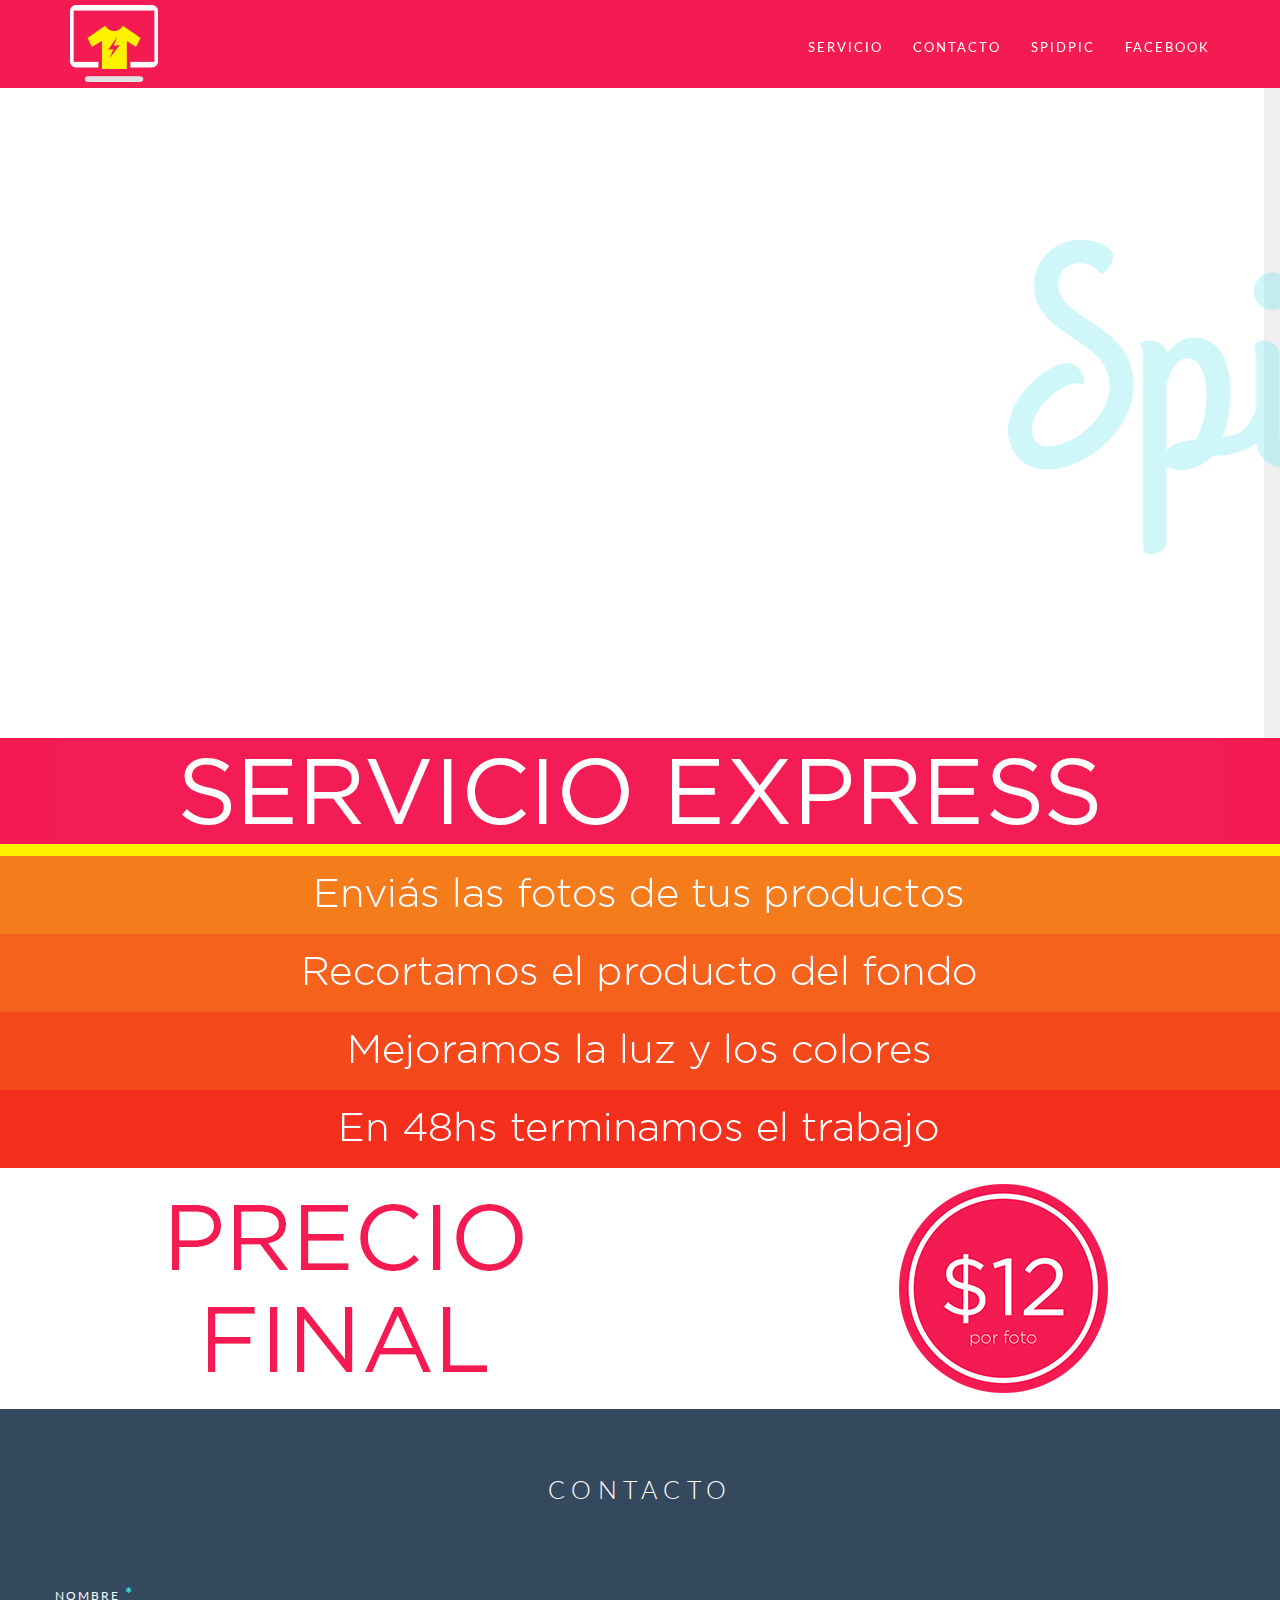
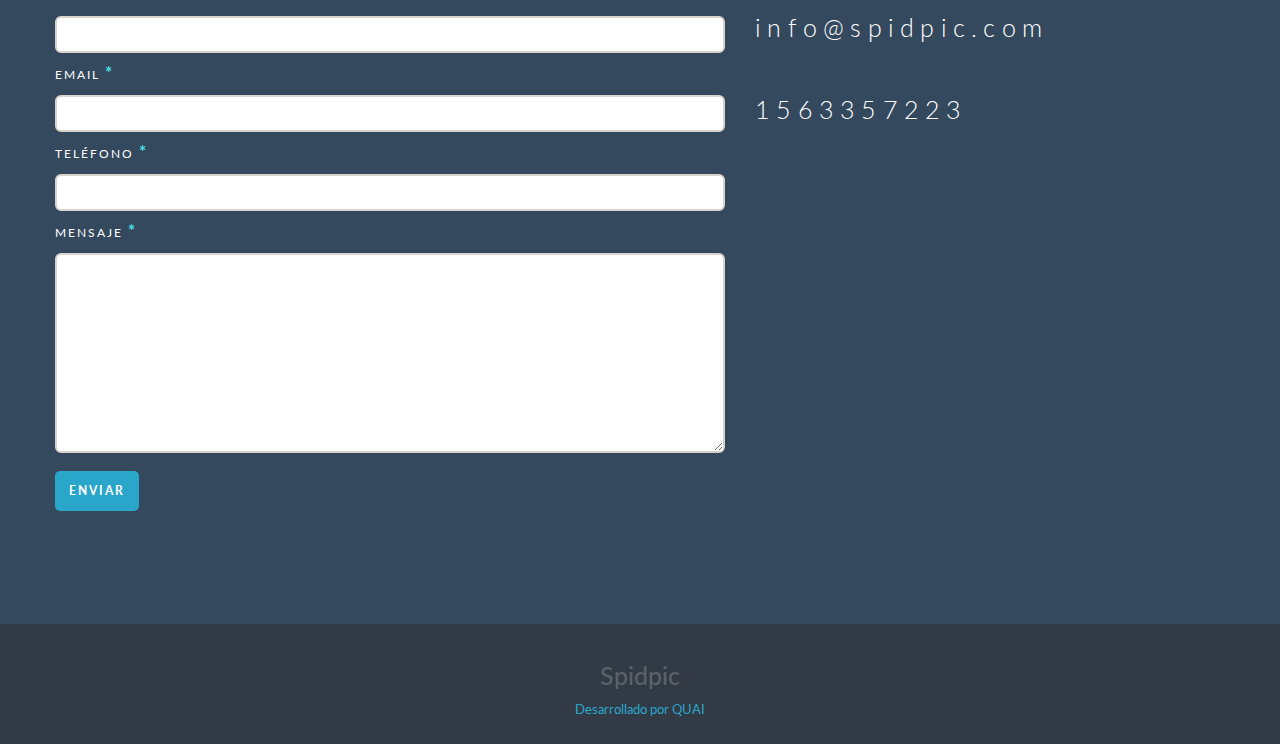
==== express/index.html @ 54334c4f "Initial commit" ====
<!DOCTYPE html>
<html lang="en">
<head>
<meta charset="utf-8">
<title>Spidpic</title>
<meta name="viewport" content="width=device-width, initial-scale=1.0">
<meta name="description" content="Fotos de tus productos en 72 horas.">
<meta name="keywords" content="Spidpic, Fotos, Productos, Rápido">
<meta name="author" content="QUAI.com.ar">
<meta property="og:title" content="Spidpic" />
<meta property="og:site_name" content="Spidpic" />
<meta property="og:url" content="http://www.spidpic.com" />
<meta property="og:description" content="Fotos de tus productos en 72 horas" />
<meta property="og:image" content="http://spidpic.com/img/ogimage.png"/>
<link rel="shortcut icon" href="img/favicon.ico">
<link rel="apple-touch-icon" href="img/apple-touch-icon.png" />

<!-- Google Fonts -->
<link href='http://fonts.googleapis.com/css?family=Lato:400,700,300' rel='stylesheet' type='text/css'>
<!--[if IE]>
	<link href="http://fonts.googleapis.com/css?family=Lato" rel="stylesheet" type="text/css">
	<link href="http://fonts.googleapis.com/css?family=Lato:400" rel="stylesheet" type="text/css">
	<link href="http://fonts.googleapis.com/css?family=Lato:700" rel="stylesheet" type="text/css">
	<link href="http://fonts.googleapis.com/css?family=Lato:300" rel="stylesheet" type="text/css">
<![endif]-->

<link href="css/bootstrap.css" rel="stylesheet">
<link href="css/font-awesome.min.css" rel="stylesheet">
<link href="css/theme.css" rel="stylesheet">
<link href="css/colour.css" rel="stylesheet" type="text/css"/>
<link href="css/zocial.css" rel="stylesheet" type="text/css"/>

<!-- MercadoPago -->
<link rel="stylesheet" type="text/css" href="css/payment-methods.css">
<link rel="stylesheet" id="country" type="text/css" href="css/countries/ar/payment-methods.css">
<link rel="stylesheet" id="country-default" type="text/css" href="css/countries/ar/default/payment-methods.css">
<link rel="stylesheet" id="country-large" type="text/css" href="css/countries/ar/large/payment-methods.css">

<!-- SLIDER REVOLUTION 4.x CSS SETTINGS -->
<link rel="stylesheet" type="text/css" href="rs-plugin/css/settings.css" media="screen" />

<!--[if lt IE 9]>
<script src="http://html5shim.googlecode.com/svn/trunk/html5.js"></script>
<![endif]-->
</head>

<body>

    <!-- HEADER -->
	<div class="header">
        <nav id="main_menu" class="navbar" role="navigation">
            <div class="container">
                <div class="navbar-header">
                    <button type="button" class="navbar-toggle" data-toggle="collapse" data-target="#menu">
                        <i class="fa fa-bars"></i>
                    </button>
                

            <div class="logo">
				<a href="index.html"><img src="img/88x88.png" alt="Logo" class="animated bounceInDown" width="88" /></a>  
			</div>
                </div>

                <div class="collapse navbar-collapse" id="menu">
                    <ul class="nav navbar-nav pull-right">
                        <li class="dropdown"><a href="#" class="go-banner">Servicio</a></li>
                        <li class="dropdown"><a href="#" class="go-contact">Contacto</a></li>
                        <li class="dropdown"><a href="../index.html" target="_blank">Spidpic</a></li>
                        <li class="dropdown"><a href="http://www.facebook.com/spidpic" target="_blank">Facebook</a></li>
                    </ul>
                </div>
           </div>
        </nav>
    </div>
	

    
    <!-- REVOLUTION SLIDER -->
    <div class="tp-banner-container">
		<div class="tp-banner">
            <ul>
                <!-- Slide 1 -->
                <li data-transition="slideright">
                    <img src="img/slider/slider1.png" alt="" />

                    <!-- Spidpic Express -->
                    <div class="tp-caption lfr" data-x="left" data-y="140" data-speed="2400" data-start="800" data-easing="easeOutExpo">
                        <img src="img/slider/spidpic.png" alt=""/>
                    </div>
                    
                     <!-- Optimizá -->
                    <div class="tp-caption lfr" data-x="right" data-y="140" data-speed="2400" data-start="1300" data-easing="easeOutExpo">
                        <img src="img/slider/texto1.png" alt=""/>
                    </div>
                </li>

                 <!-- Slide 2 -->
                <li data-transition="slideright">
                    <img src="img/slider/slider2.png" alt="" />

                    <!-- Rayo -->
                    <div class="tp-caption lfr" data-x="left" data-y="80" data-speed="2400" data-start="800" data-easing="easeOutExpo">
                        <img src="img/slider/rayo.png" alt=""/>
                    </div>
                     <!-- Agilizá -->
                    <div class="tp-caption lfl" data-x="right" data-y="80" data-speed="1000" data-start="800" data-easing="easeOutExpo">
                        <img src="img/slider/texto2.png" alt="" />
                </li>
                
                   <!-- Slide 3 -->
                <li data-transition="slideright">
                    <img src="img/slider/slider3.png" alt="" />

                    <!-- Moneda -->
                    <div class="tp-caption lfr" data-x="right" data-y="80" data-speed="2400" data-start="800" data-easing="easeOutExpo">
                        <img src="img/slider/moneda.png" alt=""/>
                    </div>
                     <!-- Ahorrá -->
                    <div class="tp-caption lfl" data-x="left" data-y="80" data-speed="1000" data-start="800" data-easing="easeOutExpo">
                        <img src="img/slider/texto3.png" alt="" />
                </li>
                
                  <!-- Slide 4 -->
                <li data-transition="slideright">
                    <img src="img/slider/slider1.png" alt="" />

                    <!-- Precio -->
                    <div class="tp-caption lfr" data-x="left" data-y="0" data-speed="2400" data-start="800" data-easing="easeOutExpo">
                        <img src="img/slider/precio.png" alt=""/>
                    </div>
                    <!-- Más rápido -->
                    <div class="tp-caption lfl" data-x="right" data-y="80" data-speed="1000" data-start="800" data-easing="easeOutExpo">
                        <img src="img/slider/texto4.png" alt="" />
                </li>
                
			</ul>
			<div class="tp-bannertimer tp-bottom"></div>
        </div>
    </div>    
    
   <!-- BANNER -->
	<div id="banner">			
        <div class="container wrapper2">
            <div class="inner_content2">
                <div class="row">

                    <div>
                        </a><img src=img/bannerpack.png>
                    </div>
                    
                </div>
            </div>
    	</div>
    </div>

       <!-- BANNER 8-->
	<div id="banner7">			
        <div class="container wrapper2">
            <div class="inner_content2">
                <div class="row">

                    <div>
                        </a><img src=img/banners/banner9.png>
                    </div>
                    
                </div>
            </div>
    	</div>
    </div>
    
   <!-- BANNER 3-->
	<div id="banner3">			
        <div class="container wrapper2">
            <div class="inner_content2">
                <div class="row">

                    <div>
                        </a><img src=img/banners/banner4.png>
                    </div>
                    
                </div>
            </div>
    	</div>
    </div>

   <!-- BANNER 4-->
	<div id="banner4">			
        <div class="container wrapper2">
            <div class="inner_content2">
                <div class="row">

                    <div>
                        </a><img src=img/banners/banner5.png>
                    </div>
                    
                </div>
            </div>
    	</div>
    </div>

   <!-- BANNER 5-->
	<div id="banner5">			
        <div class="container wrapper2">
            <div class="inner_content2">
                <div class="row">

                    <div>
                        </a><img src=img/banners/banner6.png>
                    </div>
                    
                </div>
            </div>
    	</div>
    </div>

   <!-- BANNER 6-->
	<div id="banner6">			
        <div class="container wrapper2">
            <div class="inner_content2">
                <div class="row">

                    <div>
                        </a><img src=img/banners/banner7.png>
                    </div>
                    
                </div>
            </div>
    	</div>
    </div>
    
  <!-- BANNER PRECIO-->
	<div id="banner8">			
        <div class="container wrapper2">
            <div class="inner_content2">
                <div class="row">

                    <div>
                        </a><img src=img/banners/precio.png>
                    </div>
                    
                </div>
            </div>
    	</div>
    </div>
    <!-- CONTACT FORM -->
	<div id="contact">
    	<h1>CONTACTO</h1>
    
    	<div class="container wrapper pad10">
			<div class="inner_content">
				<div class="row pad10">
                   
                    <div class="col-sm-12 col-md-7">
                        <div class="contact_form">  
                            <div id="note"></div>
                            <div id="fields">
                                <form id="ajax-contact-form">
                                    <p class="form_info">nombre <span class="required">*</span></p>
                                        <input class="col-xs-12 col-sm-12 col-md-12" type="text" name="name" value="" />
                                    <p class="form_info">email <span class="required">*</span></p>
                                        <input class="col-xs-12 col-sm-12 col-md-12" type="text" name="email" value=""  />
                                    <p class="form_info">tel&eacute;fono <span class="required">*</span></p>
                                        <input class="col-xs-12 col-sm-12 col-md-12" type="text" name="phone" value="" />
                                    <p class="form_info">mensaje <span class="required">*</span></p>
                                        <textarea name="message" id="message" class="col-xs-12 col-sm-12 col-md-12" ></textarea>
                                        <div class="clear"></div>

                                    <input type="submit" class="btn btn-primary btn-form marg-right5" value="enviar" />
                                    <div class="clear pad45"></div>
                                </form>
                            </div>
                        </div>
                    </div>
                    
                     <div class="col-sm-12 col-md-5">
                        
                        <h1 class="social">
                           <div class="social-text hidden-phone"><a href="mailto:info@spidpic.com" target="_blank">info@spidpic.com</a></div><br class="zocial icon phone"><div class="social-text hidden-phone"><a href="callto:1563357223" target="_blank">1563357223</a>
                        </h1>
                    </div>
                    
                </div>
			</div>
        </div>
	</div>
        
	<!-- FOOTER -->    
	<div id="footer">
		<div class="container">
			<div class="row">
				<div class="col-md-12">
				    <div class="follow_us">
                        <!-- <a href="http://www.facebook.com/spidpic" class="fa fa-facebook follow_us"></a> -->
                        <a style="font-size:25px;">Spidpic</a>
                        <!-- <a href="#" class="fa fa-twitter follow_us"></a> -->
                        <!-- <a href="#" class="fa fa-linkedin follow_us"></a> -->
                    </div>
						
                        
						<div class="footer-dev">
							<a href="http://www.quai.com.ar" target="_blank">Desarrollado por QUAI</a>
						</div>
                </div>
            </div>
        </div>
    </div>
				
    	<!-- MODAL -->
<div id="myModal" class="modal fade" tabindex="-1" role="dialog" aria-labelledby="myModalLabel" aria-hidden="true">
    <div class="modal-dialog">
        <div class="modal-content">

            <div class="modal-header">
                <button type="button" class="close" data-dismiss="modal" aria-hidden="true">&times;</button>
                <h4 class="modal-title" id="myModalLabel">Hasta 12 cuotas sin inter&eacute;s a trav&eacute;s de MercadoPago</h4>
            </div>

            <div class="modal-body">
                <iframe src="https://www.mercadopago.com/mla/credit_card_promos.htm" width="810px" height="570px" ></iframe>
            </div>
            
        </div>
    </div>
</div>
    
    <!-- up to top -->
	<a href="#"><i class="go-top hidden-phone hidden-tablet fa fa-angle-double-up"></i></a>
	<!--//end-->
				
<!-- SCRIPTS -->
<script src="js/jquery.js"></script>			
<script src="js/bootstrap.min.js"></script>	

<!-- SLIDER REVOLUTION 4.x SCRIPTS  -->
<script type="text/javascript" src="rs-plugin/js/jquery.themepunch.tools.min.js"></script>   
<script type="text/javascript" src="rs-plugin/js/jquery.themepunch.revolution.min.js"></script>
<!-- slider settings -->
<script type="text/javascript">
	//<![CDATA[
			jQuery(document).ready(function() {
					jQuery('.tp-banner').show().revolution(
				{
					delay:6000,
					startwidth:1170,
					startheight:650,
					navigationType:"bullet",
					navigationStyle:"square",
					hideBulletsOnMobile:"on",
					hideArrowsOnMobile: "on",
					shadow:0,
					fullWidth:"on",
				});
			});	
		//]]>
	</script>

<script type="text/javascript">
	//<![CDATA[
			jQuery(document).ready(function() {
					jQuery('.tp-banner2').show().revolution(
				{
					delay:2000,
					startwidth:1170,
					startheight:457,
					navigationType:"none",
					navigationStyle:"square",
                    navigationArrows:"none",
					hideBulletsOnMobile:"on",
					hideArrowsOnMobile: "on",
					shadow:0,
					fullWidth:"on",
                    onHoverStop:"off",
				});
			});	
		//]]>
	</script>

    
<script src="js/jquery.touchSwipe.min.js"></script>
<script src="js/jquery.mousewheel.min.js"></script>
<script type="text/javascript" src="js/scripts.js"></script>
<script src="js/retina.js"></script>
<!-- Contact -->
<script type="text/javascript">
	//<![CDATA[
		$(document).ready(function(){	
			$("#ajax-contact-form").submit(function() {
				var str = $(this).serialize();		
				$.ajax({
					type: "POST",
					url: "contact_form/contact_process.php",
					data: str,
					success: function(msg) {
						// Message Sent - Show the 'Thank You' message and hide the form
						if(msg == 'OK') {
							result = '<div class="notification_ok">Gracias por elegirnos, ya estamos trabajando en tu propuesta</div>';
							$("#fields").hide();
						} else {
							result = msg;
						}
						$('#note').html(result);
					}
				});
				return false;
			});															
		});
	//]]>		
</script>
<script>
function ButtonClick_basico()
{
document.getElementById("message").value= 'Quiero el b\xE1sico.';
}
</script>
<script>
function ButtonClick_personalizado()
{
document.getElementById("message").value= 'Quiero el personalizado.';
}
</script>
<script>
function ButtonClick_completo()
{
document.getElementById("message").value= 'Quiero el completo.';
}
</script>
<script>
  (function(i,s,o,g,r,a,m){i['GoogleAnalyticsObject']=r;i[r]=i[r]||function(){
  (i[r].q=i[r].q||[]).push(arguments)},i[r].l=1*new Date();a=s.createElement(o),
  m=s.getElementsByTagName(o)[0];a.async=1;a.src=g;m.parentNode.insertBefore(a,m)
  })(window,document,'script','//www.google-analytics.com/analytics.js','ga');

  ga('create', 'UA-25387098-2', 'auto');
  ga('send', 'pageview');

</script>
</body>
</html>
---- express/css/theme.css ----
/*
01. GENERAL STYLING
02. MENU
03. INDEX
	- CONTACT
	- FOOTER
    - PRICING TABLE
04. CSS3 ANIMATIONS
05. MEDIA QUERIES
*/

/*-----------------------------------------------------------------------------------*/
/*	01: GENERAL STYLING
/*-----------------------------------------------------------------------------------*/

html { position: relative; min-height: 100%; }

body {
	margin: 0;
	padding: 0;
	font:14px/24px 'Lato', sans-serif;
	color: #555;
	background: #f0f0f0;  
	-webkit-backface-visibility: hidden; 
	overflow-x: hidden; 
}

/**** PAGE CONTAINERS ****/
.header { 
	padding: 0 0;
	margin: 0 auto; 
	min-height: 86px;
	width: 100%;
	z-index: 1000; 
}
.inner_content { padding: 20px 0 0; }
.wrapper {  margin: 0px auto; padding: 0 0 60px;}
#banner { width: 100%; }
#banner7 {font:2px/8px 'Lato', sans-serif;}

/**** GENERAL ****/
img { height: auto; max-width: 100%;  vertical-align: top; ms-interpolation-mode: bicubic; opacity: 1.0; width: auto\9;}
a, input, select, textarea {outline: none; text-decoration: none; }
a, li { -webkit-tap-highlight-color: rgba(0, 0, 0, 0); }
a, a:visited { text-decoration: none!important; }
:focus { outline: 0!important;}
a:hover, a:active, a:focus { outline: 0!important; }
p { margin-bottom: 15px; }
span { font-weight: 700; }
small { letter-spacing: 0.2em; font-size: 11px; }
.clear { height: 0; clear: both; font-size: 0; }
.pull-right { margin-left: 12px; }
.fa { text-rendering: auto; }

/* Padding */
.pad45 { padding-top: 45px; }
.pad30 { padding-top: 30px; }
.pad10 { padding-top: 10px; }

/* Margins */
.marg-right5 { margin-right: 5px; }

iframe { border: 0; }

/**** LINKS ****/
a {
	text-decoration: none;
	-moz-transition: all 0.3s ease;
	-webkit-transition: all 0.3s ease;
	-o-transition: all 0.3s ease;
	transition: all 0.3s ease;
	outline: none;
}
a:hover { text-decoration: none; }

/**** BUTTONS ****/
.btn{ 
	border: 0;
	-webkit-transition: background-color .4s ease-in;
	-moz-transition: background-color .4s ease-in;
	-o-transition: background-color .4s ease-in;
	transition: background-color .4s ease-in;
}

/**** TYPOGRAPHY ****/
h1,h2,h3,h4,h5,h6 { font-weight: 300; letter-spacing: -0.25px; font-family: 'Lato', sans-serif;}
h1 { font-size: 24px; line-height: 40px!important;  }
h2 { font-size: 21px;  line-height: 30px!important; }
h3 { font-size: 18px; line-height: 25px!important;  }
h4 { font-size: 16px; line-height: 25px!important; margin-bottom: 10px; }
h5 { font-size: 15px; line-height: 22px!important; margin-bottom: 10px; }
h6 { font-size: 14px; line-height: 22px!important; margin-bottom: 10px; }

/*-----------------------------------------------------------------------------------*/
/*	02: MENU
/*-----------------------------------------------------------------------------------*/

#main_menu { z-index:999; }
.navbar { padding: 0; margin: 0; background: transparent; border: 0px none; }
#main_menu .nav { float: right; margin: 22px 0 0 0; }
.navbar .nav.pull-right { float: right; margin-right: -30px!important; }

#main_menu  .nav > li > a {
	font-weight: 400;
	letter-spacing: 2px;
	font-size: 13px;
	text-align: center!important;
	text-transform: uppercase;
}

/**** TOGGLE ****/
.navbar-toggle {
	position: absolute;
	top: 20px;
    right: 0px;
	font-size: 20px;
	border: 0px;
	width: 40px;
	height: 40px;
	-webkit-border-radius: 4px;
    -moz-border-radius: 4px;
    border-radius: 4px;
	line-height: 0px;
}

/*-----------------------------------------------------------------------------------*/
/*	03: INDEX
/*-----------------------------------------------------------------------------------*/

/***************************************************
	SLIDER REVOLUTION - index
***************************************************/

.tp-banner-container { width:100%; position:relative; padding:0; }
.tp-banner-container li { visibility: hidden; }

/**** BULLETS ****/
.tp-bullets	{ height: 21px;}
.tp-bullets .bullet {	
	cursor: pointer;
	position: relative !important;
	background: rgba(0, 0, 0, 0.15) !important;
	/*-webkit-border-radius: 10px;
	border-radius: 10px;*/
	-webkit-box-shadow: none;
	-moz-box-shadow: none;
	box-shadow: none;
	width: 5px !important;
	height: 5px !important;
	border: 8px solid rgba(0, 0, 0, 0) !important;
	display: inline-block;
	 margin-right: 5px !important;
	 margin-bottom: 0px !important;
	-webkit-transition: background-color 0.2s, border-color 0.2s;
	-moz-transition: background-color 0.2s, border-color 0.2s;
	-o-transition: background-color 0.2s, border-color 0.2s;
	 -ms-transition: background-color 0.2s, border-color 0.2s;
	transition: background-color 0.2s, border-color 0.2s;
	float:none !important;
	box-sizing:content-box;
	-moz-box-sizing:content-box;
	-webkit-box-sizing:content-box;	
}
.tp-bullets .bullet.last { margin-right: 0px; }
.tp-bullets .bullet:hover, .tp-bullets .bullet.selected {
	-webkit-box-shadow: none;
	-moz-box-shadow: none;
	box-shadow: none;
	background: #aaa !important;
	width: 5px !important;
	height: 5px !important;
	border: 8px solid rgba(255, 255, 255, 1) !important;
}


/***************************************************
	INDEX INTRO BOXES
 ***************************************************/
/* Index Boxes */
.tile {
	/*background-color: #e3e1e1;*/
	-webkit-border-radius: 6px;
    -moz-border-radius: 6px;
    border-radius: 6px;
	padding: 14px;
	position: relative;
	text-align: center;
	/*margin-bottom: 25px;*/
    color: #fff;
}
.tile h6 { margin-top: 25px; line-height: 25px!important; }
.tile span{ font-weight: 500; font-size: 20px; }

/* Index Box Icons */

.intro-icon-disc.cont-large { width: 180px; height: 180px; margin: 0 auto; }

.intro-icon-disc {
	-webkit-transition: border .5s;
	-moz-transition: border .5s;
	-o-transition: border .5s;
	-ms-transition: border .5s;
	transition: border .5s;
	-webkit-border-radius: 50%;
    -moz-border-radius: 50%;
    border-radius: 50%;
	-webkit-box-shadow:none;
	-moz-box-shadow: 0 0 0 30px transparent;
	box-shadow: 0 0 0 30px transparent;
	background: rgba(255,255,255,0);
	-webkit-transition: box-shadow .6s ease-in-out;
	-moz-transition: box-shadow .6s ease-in-out;
	-o-transition: box-shadow .6s ease-in-out;
	-ms-transition: box-shadow .6s ease-in-out;
	transition: box-shadow .6s ease-in-out;
}
.intro-icon-disc:hover {
	box-shadow: 0 0 0 0 rgba(255,255,255,0.6);
	-webkit-transition: box-shadow .4s ease-in-out;
	-moz-transition: box-shadow .4s ease-in-out;
	-o-transition: box-shadow .4s ease-in-out;
	-ms-transition: box-shadow .4s ease-in-out;
	transition: box-shadow .4s ease-in-out;
}

/***************************************************
	CONTACT
***************************************************/

.contact_form { padding-top: 20px; }
#ajax-contact-form input, .contact_form textarea { border:0px none; box-shadow: none; }
.contact_form textarea { min-height: 200px;}

.form_info {
	color: #fff;
	text-transform: uppercase;
	font-weight: 400;
	font-size: 12px;
	letter-spacing: 2px;
	margin-bottom: 8px;
	clear: both;
    text-align: left;
}
#ajax-contact-form input, #ajax-contact-form textarea {
	border: 2px solid #d8d3cb;
	color: #888;
	-webkit-border-radius: 6px;
	-moz-border-radius: 6px;
	border-radius: 6px;
	-webkit-box-shadow: none;
	-moz-box-shadow: none;
	box-shadow: none;
	padding: 8px;
	margin-bottom: 8px;
}

#ajax-contact-form input { line-height:0px; }
.required { font-size: 17px; }

#ajax-contact-form input.btn-form {
	border: 0 none;
	color: #fff;
	text-transform: uppercase;
	letter-spacing: 1px;
	padding: 20px 14px;
	margin-top: 10px;
	font-size: 12px;
	letter-spacing: 2px;
	font-weight: 700;
	text-decoration: none;
	outline: none;
	cursor: pointer;
	-webkit-border-radius: 5px;
	-moz-border-radius: 5px;
	border-radius: 5px;
	text-align: center;
}
.notification_error {
	color: #fff;
	background-color: #333;
	height: auto;
	margin: 0 0 9px 0;
	padding: 10px;
	text-align: left;
}
.notification_ok {
	color: #fff;
	background-color: #333;
	font-weight: 400;
	height: auto;
	margin: 0 0 9px 0;
	padding: 10px;
	text-align: center;
	font-size: 13px;
	text-transform: uppercase;
}

#contact h1 { 
	letter-spacing: 0.25em;
	font-size: 25px;
	color: #fff;
	margin-bottom: 0.5em!important;
}

#contact a {
    color: #fff;
    text-decoration: none;
    -moz-transition: all 0.3s ease;
    -webkit-transition: all 0.3s ease;
    -o-transition: all 0.3s ease;
    transition: all 0.3s ease;
    outline: none;
}

#contact a:hover {color: #555;}

#contact { padding: 40px 0 0 0; text-align: center; }

h1.social{
    margin-top: 45px;
}

.social-icon {
    float: left;
    margin-right: 10px;
}

.social-text {
    text-align: left;
    margin-bottom: 2px;
}

/***************************************************
	FOOTER
 ***************************************************/
/*Social Icons */
.follow_us { text-align:center; margin:0 auto;  }
.follow_us a { 
	font-size: 50px;
	color: #fff;
	margin: 0 0 0 0;
	text-align: center;
	-webkit-transition: all 0.2s ease-out;
	-moz-transition: all 0.2s ease-out;
	-o-transition: all 0.2s ease-out;
	transition: all 0.2s ease-out;
	background: transparent;
	opacity: 0.2;
}
.follow_us a:hover {opacity: 1.0; color: #fff;}

form#ajax-contact-form {text-align: left;}

#footer {
	text-align: center;
	padding: 39px 0 36px; 
	margin: 0 0; 
	font-size: 13px;
	font-weight: 400;
	width: 100%;
	height:120px;
}

.footer-dev{
    margin: 5px 0 0 0;
    
}

/* Back To Top */
.go-top {
	position: fixed;
	bottom: 0.9em; 
	right: 0.5em;
	text-decoration: none;
	color: white;
	background-color: rgba(0, 0, 0, 0.3);
	font-size: 30px;
	padding: 0.05em 0.3em 0.1em;
	display: none;
	-webkit-border-radius: 3px;
	-moz-border-radius: 3px;
   	border-radius: 3px;
	z-index: 999;
}
.go-top:hover { background-color: rgba(0, 0, 0, 0.6);}

/***************************************************
	PRICING TABLE
 ***************************************************/

.tile2 {
	background-color:  #e3e1e1;
	-webkit-border-radius: 6px;
    -moz-border-radius: 6px;
    border-radius: 6px;
	padding: 14px;
	position: relative;
	text-align: center;
	margin-bottom: 25px;
}
.tile2.tile-hot:before {
  	background-size: 82px 82px;
    content: "";
    height: 82px;
    position: absolute;
    right: 6px;
    top: 6px;
    width: 82px;
}
.pricing-table { text-align: center; margin-bottom: 20px; padding: 10px; background:transparent; }
.pricing-table h4 { 
	color: #fff;
	margin-bottom: -4px;
	margin-top: 25px; 
	font-size: 25px; 
	text-transform: uppercase!important; 
	letter-spacing: 1px;
	font-weight: 700!important; 
}
.pricing-table ul { margin: 0; padding: 0; list-style: none; }
.price {
	font: 40px 'Lato', sans serif;
	font-weight: 700;
	margin: 13px 0 5px;
	text-align: center;
	color: #555;
}
.pricing-header-row-1 {
	text-align: center;
	height: 75px;
	padding: 5px 0 12px;
	-webkit-border-radius: 6px 6px 0px 0px;
    -moz-border-radius: 6px 6px 0px 0px;
	border-radius: 6px 6px 0px 0px;
}
.pricing-header-row-2 {
	text-align: center;
	height: 90px;
	margin-top: 0px;
	padding: 10px 0 ;
	border-top: none;
	background: #E9E6E1!important; 
}
.pricing-content-row-odd { font-size: 14px; padding: 8px 0; background: #f0eee9!important;  }
.pricing-content-row-even { font-size: 14px; padding: 8px 0; background: #E9E6E1!important; }
.pricing-footer {
	text-align: center;
	height: 65px;
	padding: 20px 0 0;
	-webkit-border-radius: 0px 0px 6px 6px;
    -moz-border-radius: 0px 0px 6px 6px;
	border-radius: 0px 0px 6px 6px;
}
.pricing-table h5 { font-weight: 400; }
.pricing-table small { text-transform:uppercase; font-size:9px; color: #555; }
.pricing-table .btn-pricing{ 
	color: #fff;
	padding: 0 10px; 
	margin-top: -9px;
  	background: rgba(255, 255, 255, 0.2); 
	-webkit-border-radius: 0px;
	-moz-border-radius: 0px;
	border-radius: 0px;
}
.btn-pricing:hover { background: rgba(255, 255, 255, 0.3);  color: #fff; }

/*-----------------------------------------------------------------------------------*/
/*	04: CSS3 ANIMATIONS
/*-----------------------------------------------------------------------------------*/

.animated{-webkit-animation-fill-mode:both;-moz-animation-fill-mode:both;-ms-animation-fill-mode:both;-o-animation-fill-mode:both;animation-fill-mode:both;-webkit-animation-duration:1s;-moz-animation-duration:1s;-ms-animation-duration:1s;-o-animation-duration:1s;animation-duration:1s;}.animated.hinge{-webkit-animation-duration:2s;-moz-animation-duration:2s;-ms-animation-duration:2s;-o-animation-duration:2s;animation-duration:2s;}@-webkit-keyframes fadeIn { 0% {opacity: 0;}	100% {opacity: 1;}
}

@-moz-keyframes fadeIn { 0% {opacity: 0;} 100% {opacity: 1;} }
@-o-keyframes fadeIn { 0% {opacity: 0;}	 100% {opacity: 1;} }
@keyframes fadeIn { 0% {opacity: 0;} 100% {opacity: 1;} }

.fadeIn {
	-webkit-animation-name: fadeIn;
	-moz-animation-name: fadeIn;
	-o-animation-name: fadeIn;
	animation-name: fadeIn;
}
@-webkit-keyframes fadeInUp {
	0% { opacity: 0; -webkit-transform: translateY(20px); }
	100% { opacity: 1; -webkit-transform: translateY(0); }
}

@-moz-keyframes fadeInUp {
	0% { opacity: 0; -moz-transform: translateY(20px); }
	100% { opacity: 1; -moz-transform: translateY(0); }
}
@-o-keyframes fadeInUp {
	0% { opacity: 0;	-o-transform: translateY(20px); }
	100% { opacity: 1; -o-transform: translateY(0); }
}

@keyframes fadeInUp {
	0% { opacity: 0; transform: translateY(20px); }
	100% { opacity: 1; transform: translateY(0); }
}
.fadeInUp {
	-webkit-animation-name: fadeInUp;
	-moz-animation-name: fadeInUp;
	-o-animation-name: fadeInUp;
	animation-name: fadeInUp;
}
@-webkit-keyframes fadeInDown {
	0% { opacity: 0; -webkit-transform: translateY(-20px); }
	100% { opacity: 1; -webkit-transform: translateY(0); }
}
@-moz-keyframes fadeInDown {
	0% { opacity: 0; -moz-transform: translateY(-20px); }
	100% { opacity: 1; -moz-transform: translateY(0); }
}
@-o-keyframes fadeInDown {
	0% { opacity: 0; -o-transform: translateY(-20px);}
	100% { opacity: 1; -o-transform: translateY(0); }
}
@keyframes fadeInDown {
	0% { opacity: 0; transform: translateY(-20px); }
	100% { opacity: 1; transform: translateY(0); }
}

.fadeInDown {
	-webkit-animation-name: fadeInDown;
	-moz-animation-name: fadeInDown;
	-o-animation-name: fadeInDown;
	animation-name: fadeInDown;
}
@-webkit-keyframes bounceInDown {
	0% { opacity: 0; -webkit-transform: translateY(-2000px); }
	60% { opacity: 1; -webkit-transform: translateY(30px); }
	80% { -webkit-transform: translateY(-10px); }
	100% { -webkit-transform: translateY(0); }
}
@-moz-keyframes bounceInDown {
	0% { opacity: 0; -moz-transform: translateY(-2000px); }
	60% { opacity: 1; -moz-transform: translateY(30px); }
	80% { -moz-transform: translateY(-10px); }
	100% { -moz-transform: translateY(0); }
}
@-o-keyframes bounceInDown {
	0% { opacity: 0; -o-transform: translateY(-2000px); }
	60% { opacity: 1; -o-transform: translateY(30px); }
	80% { -o-transform: translateY(-10px); }
	100% { -o-transform: translateY(0); }
}
@keyframes bounceInDown {
	0% { opacity: 0; transform: translateY(-2000px); }
	60% { opacity: 1; transform: translateY(30px); }
	80% { transform: translateY(-10px); }
	100% { transform: translateY(0); }
}

.bounceInDown {
	-webkit-animation-name: bounceInDown;
	-moz-animation-name: bounceInDown;
	-o-animation-name: bounceInDown;
	animation-name: bounceInDown;
}
@-webkit-keyframes bounceInLeft {
	0% { opacity: 0; -webkit-transform: translateX(-2000px); }
	60% { opacity: 1; -webkit-transform: translateX(30px); }
	80% { -webkit-transform: translateX(-10px); }
	100% { -webkit-transform: translateX(0); }
}
@-moz-keyframes bounceInLeft {
	0% { opacity: 0; -moz-transform: translateX(-2000px); }
	60% { opacity: 1; -moz-transform: translateX(30px); }
	80% { -moz-transform: translateX(-10px); }
	100% { -moz-transform: translateX(0); }
}
@-o-keyframes bounceInLeft {
	0% { opacity: 0; -o-transform: translateX(-2000px); }
	60% { opacity: 1; -o-transform: translateX(30px); }
	80% { -o-transform: translateX(-10px);}
	100% { -o-transform: translateX(0); }
}

@keyframes bounceInLeft {
	0% { opacity: 0; transform: translateX(-2000px); }
	60% { opacity: 1; transform: translateX(30px); }
	80% { transform: translateX(-10px); }
	100% {transform: translateX(0); }
}

.bounceInLeft {
	-webkit-animation-name: bounceInLeft;
	-moz-animation-name: bounceInLeft;
	-o-animation-name: bounceInLeft;
	animation-name: bounceInLeft;
}
@-webkit-keyframes bounceInRight {
	0% { opacity: 0; -webkit-transform: translateX(2000px); }
	60% { opacity: 1; -webkit-transform: translateX(-30px); }
	80% { -webkit-transform: translateX(10px); }
	100% { -webkit-transform: translateX(0); }
}

@-moz-keyframes bounceInRight {
	0% { opacity: 0; -moz-transform: translateX(2000px); }
	60% { opacity: 1; -moz-transform: translateX(-30px); }
	80% { -moz-transform: translateX(10px); }
	100% { -moz-transform: translateX(0); }
}
@-o-keyframes bounceInRight {
	0% {opacity: 0; -o-transform: translateX(2000px); }
	60% { opacity: 1; -o-transform: translateX(-30px); }
	80% { -o-transform: translateX(10px); }
	100% { -o-transform: translateX(0); }
}
@keyframes bounceInRight {
	0% { opacity: 0; transform: translateX(2000px);}
	60% {opacity: 1; transform: translateX(-30px);}
	80% {transform: translateX(10px);}
	100% {transform: translateX(0);}
}

.bounceInRight {
	-webkit-animation-name: bounceInRight;
	-moz-animation-name: bounceInRight;
	-o-animation-name: bounceInRight;
	animation-name: bounceInRight;
}
@-webkit-keyframes shake {
	0%, 100% {-webkit-transform: translateX(0);}	10%, 30%, 50%, 70%, 90% {-webkit-transform: translateX(-10px);}
	20%, 40%, 60%, 80% {-webkit-transform: translateX(10px);}
}
@-moz-keyframes shake {
	0%, 100% {-moz-transform: translateX(0);}
	10%, 30%, 50%, 70%, 90% {-moz-transform: translateX(-10px);}
	20%, 40%, 60%, 80% {-moz-transform: translateX(10px);}
}
@-o-keyframes shake {
	0%, 100% {-o-transform: translateX(0);}
	10%, 30%, 50%, 70%, 90% {-o-transform: translateX(-10px);}
	20%, 40%, 60%, 80% {-o-transform: translateX(10px);}
}
@keyframes shake {
	0%, 100% {transform: translateX(0);}
	10%, 30%, 50%, 70%, 90% {transform: translateX(-10px);}
	20%, 40%, 60%, 80% {transform: translateX(10px);}
}

.shake {
	-webkit-animation-name: shake;
	-moz-animation-name: shake;
	-o-animation-name: shake;
	animation-name: shake;
}

/*-----------------------------------------------------------------------------------*/
/*	05: MEDIA QUERIES
/*-----------------------------------------------------------------------------------*/
@media (max-width: 979px) {
.header { float:none !important; text-align:center; margin:0px auto; padding-bottom:10px!important;}
.container {  padding: 0 15px !important; }
#banner { padding-bottom: 25px!important; }
.navbar .nav.pull-right { float: right; margin-right: 0px!important; }
}
/* mobile menu */
@media(max-width:767px){
.navbar .nav.pull-right { float: none; width: 100%; margin: 0; }
#main_menu .nav > li {   border-top: 1px solid #2C2C2C; width:100%!important; }
#main_menu .nav > li a { text-align:left!important;  }
#main_menu  .nav > li:first-child { border-top: 0px solid #2C2C2C; width:100%!important; margin-top:-20px; }
#contact h1 { font-size: 20px; }
.social-icon {   margin-top: 5px; }
}
@media ( min-width:768px) and (max-width:979px){

#main_menu .nav > li > a { font-size: 12px; margin:0px 0 -10px 0!important; padding:24px 15px 22px!important; }
#main_menu .nav { margin:28px -20px 0px 0!important; }
}
@media only screen and (max-width: 480px) { 
#banner { padding-bottom:25px!important; }
}
/* slider revolution */
@media screen and (min-width: 481px) and (max-width:766px){
.follow_us a { font-size: 45px!important;}
}
/* slider revolution */
@media screen and (max-width: 31.5em) {
.follow_us a { font-size: 35px!important; }
}

/* masonry gallery */
@media screen and (max-width: 24em) {
#footer{ padding: 28px 0 0!important; }
}
---- express/css/colour.css ----
.header { background: #f41b53; }
#banner { background: #f41b53;  }
#banner2 { background: #fc7bbc;  }
#banner3 { background: #f47c1b;  }
#banner4 { background: #f4621b;  }
#banner5 { background: #f4491b;  }
#banner6 { background: #f42f1b;  }
#banner7 { background: #fff200;  }
#banner8 { background: #fff;  }
::-moz-selection{ color:#fff; background: #2BA6CB; }
::selection { color: #fff; background: #2BA6CB; }

/**** BUTTONS ****/
.btn-primary { background-color: #2BA6CB; border: 0;}
.btn-primary:hover { background-color: #48dee5;}
.btn:visited, .btn:focus { color: #fff; }

/**** LINKS ****/
a { color: #2BA6CB; }
a:hover { color: #555; }

/***************************************************
	MENU
 ***************************************************/

#main_menu  .nav > li > a { color: #fff; }
#main_menu .nav > li > a:hover { background: transparent; color: #000!important; }
.dropdown-menu > li > a:hover, 
.dropdown-menu > li > a:focus, 
.dropdown-submenu:hover > a, 
.dropdown-submenu:focus > a,
.nav > li > a:focus { text-decoration: none;  color: #fff; background: transparent!important; }
.navbar-toggle { color: #f41b53; background-color: #fff200; }
.navbar-toggle:hover { color: #f41b53; background-color: #fff; }

/***************************************************
	CONTACT
 ***************************************************/

.required { color: #48dee5; }
#ajax-contact-form  input.btn-form:visited, #ajax-contact-form input.btn-form:focus { background:#48dee5; }

/***************************************************
	FOOTER
 ***************************************************/

#contact { background-color: #34495e;}
#footer { background: #323A45; color: #999; }
---- express/css/zocial.css ----
@charset "UTF-8";
/*!
	Zocial Butons - http://zocial.smcllns.com - by Sam Collins (@smcllns)
	License: http://opensource.org/licenses/mit-license.php
*/
.zocial,
a.zocial {
	cursor: pointer;
	display: inline-block;
	text-align: center;
	text-decoration: none;
	white-space: nowrap;
	-moz-user-select: none;
	-webkit-user-select: none;
	user-select: none;
	position: relative;
	-moz-transition: all 0.3s ease;
	-webkit-transition: all 0.3s ease;
	-o-transition: all 0.3s ease;
	transition: all 0.3s ease;
}
.zocial:before {
	content: "";
	float: left;
	font: 100%/1.70 zocial;
	font-style: normal;
	font-weight: normal;
	margin: 0 auto 0 ;
	text-align: center;
	text-decoration: none;
	-moz-font-smoothing: antialiased;
	-webkit-font-smoothing: antialiased;
	font-smoothing: antialiased;
}

.zocial:active { outline: none; /* outline is visible on :focus */ }
.zocial.icon {
	overflow: hidden;
	max-width: 2.4em;
	padding-left: 0;
	padding-right: 0;
	max-height: 2.15em;
	white-space: nowrap;
}
.zocial.icon:before {
	padding: 0;
	width: 2.3em;
	height: 2.3em;
	box-shadow: none;
	border: none;
}
.zocial.acrobat:before {content: "\00E3"; }
.zocial.amazon:before {content: "a";}
.zocial.android:before {content: "&";}
.zocial.angellist:before {content: "\00D6";}
.zocial.aol:before {content: "\"";}
.zocial.appnet:before {content: "\00E1";}
.zocial.appstore:before {content: "A";}
.zocial.bitbucket:before {content: "\00E9";}
.zocial.bitcoin:before {content: "2"; }
.zocial.blogger:before {content: "B";}
.zocial.buffer:before {content: "\00E5";}
.zocial.call:before {content: "7";}
.zocial.cal:before {content: ".";}
.zocial.cart:before {content: "\00C9";}
.zocial.chrome:before {content: "[";}
.zocial.cloudapp:before {content: "c";}
.zocial.creativecommons:before {content: "C";}
.zocial.delicious:before {content: "#";}
.zocial.digg:before {content: ";";}
.zocial.disqus:before {content: "Q";}
.zocial.dribbble:before {content: "D";}
.zocial.dropbox:before {content: "d"; }
.zocial.drupal:before {content: "\00E4"; }
.zocial.dwolla:before {content: "\00E0";}
.zocial.email:before {content: "]"; color: }
.zocial.eventasaurus:before {content: "v"; c}
.zocial.eventbrite:before {content: "|";}
.zocial.eventful:before {content: "'"; }
.zocial.evernote:before {content: "E";}
.zocial.facebook:before {content: "f";}
.zocial.fivehundredpx:before {content: "0"; }
.zocial.flattr:before {content: "%";}
.zocial.flickr:before {content: "F";}
.zocial.forrst:before {content: ":"; }
.zocial.foursquare:before {content: "4";}
.zocial.github:before {content: "\00E8";}
.zocial.gmail:before {content: "m"; }
.zocial.google:before {content: "G";}
.zocial.googleplay:before {content: "h";}
.zocial.googleplus:before {content: "+";}
.zocial.gowalla:before {content: "@";}
.zocial.grooveshark:before {content: "8";}
.zocial.guest:before {content: "?";}
.zocial.html5:before {content: "5";}
.zocial.ie:before {content: "6";}
.zocial.instagram:before {content: "\00DC";}
.zocial.instapaper:before {content: "I";}
.zocial.intensedebate:before {content: "{";}
.zocial.itunes:before {content: "i"; }
.zocial.klout:before {content: "K"; }
.zocial.lanyrd:before {content: "-";}
.zocial.lastfm:before {content: "l";}
.zocial.lego:before {content: "\00EA"; }
.zocial.linkedin:before {content: "L";}
.zocial.lkdto:before {content: "\00EE";}
.zocial.logmein:before {content: "\00EB";}
.zocial.macstore:before {content: "^";}
.zocial.meetup:before {content: "M";}
.zocial.myspace:before {content: "_";}
.zocial.ninetyninedesigns:before {content: "9"; }
.zocial.openid:before {content: "o"; }
.zocial.opentable:before {content: "\00C7";}
.zocial.paypal:before {content: "$";}
.zocial.pinboard:before {content: "n";}
.zocial.pinterest:before {content: "1";}
.zocial.plancast:before {content: "P";}
.zocial.plurk:before {content: "j";}
.zocial.pocket:before {content: "\00E7";}
.zocial.podcast:before {content: "`";}
.zocial.posterous:before {content: "~";}
.zocial.print:before {content: "\00D1";}
.zocial.quora:before {content: "q";}
.zocial.reddit:before {content: ">"; }
.zocial.rss:before {content: "R";}
.zocial.scribd:before {content: "}"; }
.zocial.skype:before {content: "S";}
.zocial.smashing:before {content: "*";}
.zocial.songkick:before {content: "k";}
.zocial.soundcloud:before {content: "s";}
.zocial.spotify:before {content: "=";}
.zocial.stackoverflow:before {content: "\00EC"; }
.zocial.statusnet:before {content: "\00E2"; }
.zocial.steam:before {content: "b";}
.zocial.stripe:before {content: "\00A3";}
.zocial.stumbleupon:before {content: "/";}
.zocial.tumblr:before {content: "t";}
.zocial.twitter:before {content: "T";}
.zocial.viadeo:before {content: "H"; }
.zocial.vimeo:before {content: "V";}
.zocial.vk:before {content: "N";}
.zocial.weibo:before {content: "J"; }
.zocial.wikipedia:before {content: ",";}
.zocial.windows:before {content: "W";}
.zocial.wordpress:before {content: "w";}
.zocial.xing:before {content: "X"}
.zocial.yahoo:before {content: "Y";}
.zocial.ycombinator:before {content: "\00ED";}
.zocial.yelp:before {content: "y";}
.zocial.youtube:before {content: "U";}

button:-moz-focus-inner { border: 0; padding: 0; }

@font-face {
    font-family: 'zocial';
    src: url('../font/zocial-regular-webfont.eot');
}

@font-face {
    font-family: 'zocial';
    src: url([data-uri]) format('woff'),
         url('../font/zocial-regular-webfont.ttf') format('truetype'),
         url('../font/zocial-regular-webfont.svg#zocialregular') format('svg');
    font-weight: normal;
    font-style: normal;
}
---- express/css/payment-methods.css ----
/**
 * Payment Methods Logos
 * @authors: ndevalle, ipianciola, gandre, aramos
 * @description: common component for each country's payment methods logos.
 * @version: 1.2.0
 */

/* Common Structure 
---------------------------------------------------------------*/

[class*='paymentmethod'] {
    background-repeat: no-repeat;
    display: inline-block;
    margin: 2px;
    overflow: hidden;
    text-indent: 100%;
    vertical-align: middle;
    white-space: nowrap;
}

/* Common Payment Methods to all Contries 
---------------------------------------------------------------*/

.paymentmethod-account_money {
    background-position: 0 0;
}

.paymentmethod-visa,
.paymentmethod-debvisa {
    background-position: 0 -50px;
}

.paymentmethod-master,
.paymentmethod-debmaster {
    background-position: 0 -100px;
}

.paymentmethod-amex {
    background-position: 0 -150px;
}
---- express/css/countries/ar/payment-methods.css ----
/* Sprite position for Argentina Logos
---------------------------------------------------------------*/

.paymentmethod-diners {
    background-position: 0 -200px;
}

.paymentmethod-naranja { 
	background-position: 0 -250px; 
}

.paymentmethod-nativa { 
	background-position: 0 -300px; 
}

.paymentmethod-tarshop { 
	background-position: 0 -350px; 
}

.paymentmethod-cencosud { 
	background-position: 0 -400px; 
}

.paymentmethod-cabal { 
	background-position: 0 -450px; 
}

.paymentmethod-argencard { 
	background-position: 0 -500px; 
}

.paymentmethod-pagofacil { 
	background-position: 0 -550px; 
}

.paymentmethod-rapipago { 
	background-position: 0 -600px; 
}

.paymentmethod-redlink { 
	background-position: 0 -650px; 
}

.paymentmethod-banelco { 
	background-position: 0 -700px; 
}

.paymentmethod-bapropagos { 
	background-position: 0 -750px; 
}
---- express/css/countries/ar/default/payment-methods.css ----
/* Argentina Sprite for Default Size 
---------------------------------------------------------------*/


[class*='paymentmethod'] {
    background-image: url('http://secure.mlstatic.com/org-img/ui/payment-methods/1.2.0/ar/payment-methods-default.png');
    /*you must use the following url for secure pages*/
    /* background-image: url('https://secure.mlstatic.com/org-img/ui/payment-methods/1.2.0/ar/payment-methods-default.png'); */
    height: 16px; /* most common height */
}

/*
 * Retina logo for small screens 
 */

@media
only screen and (-webkit-min-device-pixel-ratio: 2),
only screen and (   min--moz-device-pixel-ratio: 2),
only screen and (     -o-min-device-pixel-ratio: 2/1),
only screen and (        min-device-pixel-ratio: 2),
only screen and (                min-resolution: 192dpi),
only screen and (                min-resolution: 2dppx) {
 
[class*='paymentmethod'] {
        background-image: url('http://secure.mlstatic.com/org-img/ui/payment-methods/1.2.0/ar/payment-methods-default@2x.png') no-repeat;
        /*you must use the following url for secure pages*/
        /*background-image: url('https://secure.mlstatic.com/org-img/ui/payment-methods/1.2.0/ar/payment-methods-default@2x.png') no-repeat;*/
        background-size: 72px 800px; /* original x1 image size */
    }

}


/* Argentina Default Size
---------------------------------------------------------------*/

.paymentmethod-account_money {
    height: 20px;
    width: 72px;
}

.paymentmethod-visa {
    width: 38px;
}

.paymentmethod-master { 
    height: 19px;
    width: 29px;
}

.paymentmethod-amex { 
    height: 17px;
    width: 17px;
}

.paymentmethod-diners { 
    height: 16px;
    width: 60px;
}

.paymentmethod-naranja { 
    height: 18px;
    width: 16px;
}

.paymentmethod-nativa {
    height: 15px;
    width: 36px;
}

.paymentmethod-tarshop {
    width: 27px;
}

.paymentmethod-cencosud {
    height: 17px;
    width: 26px;
}

.paymentmethod-cabal {
    height: 17px;
    width: 17px;
}

.paymentmethod-argencard {
    height: 18px;
    width: 17px;
}

.paymentmethod-pagofacil,
.paymentmethod-redlink {
    height: 20px;
    width: 19px;
}

.paymentmethod-rapipago {
    height: 11px;
    width: 56px;
}

.paymentmethod-banelco {
    width: 46px;
}

.paymentmethod-bapropagos {
    width: 51px;
}
---- express/css/countries/ar/large/payment-methods.css ----
/* Argentina Sprite for Large Size 
---------------------------------------------------------------*/


.paymentmethod-large {
    background-image: url('http://secure.mlstatic.com/org-img/ui/payment-methods/1.2.0/ar/payment-methods-large.png');
    /*you must use the following url for secure pages*/
    /* background-image: url('https://secure.mlstatic.com/org-img/ui/payment-methods/1.2.0/ar/payment-methods-large.png'); */
    height: 26px; /* most common height */
    margin: 5px;
}

/*
 * Retina logo for small screens 
 */

@media
only screen and (-webkit-min-device-pixel-ratio: 2),
only screen and (   min--moz-device-pixel-ratio: 2),
only screen and (     -o-min-device-pixel-ratio: 2/1),
only screen and (              min-device-pixel-ratio: 2),
only screen and (                min-resolution: 192dpi),
only screen and (                min-resolution: 2dppx) {
   
.paymentmethod-large {
        background-image: url('http://secure.mlstatic.com/org-img/ui/payment-methods/1.2.0/ar/payment-methods-large@2x.png') no-repeat;
        /*you must use the following url for secure pages*/
        /*background-image: url('https://secure.mlstatic.com/org-img/ui/payment-methods/1.2.0/ar/payment-methods-large@2x.png') no-repeat;*/
        background-size: 116px 776px; /* original x1 image size */
    }

}

/* Argentina Large Size
---------------------------------------------------------------*/

.paymentmethod-account_money.paymentmethod-large {
    height: 31px;
    width: 116px;
}

.paymentmethod-visa.paymentmethod-large {
    height: 21px;
    width: 60px;
}

.paymentmethod-master.paymentmethod-large {
    height: 28px;
    width: 46px;
}

.paymentmethod-amex.paymentmethod-large {
    height: 27px;
    width: 26px;
}

.paymentmethod-diners.paymentmethod-large {
    height: 25px;
    width: 96px;
}

.paymentmethod-naranja.paymentmethod-large {
    height: 29px;
    width: 25px;
}

.paymentmethod-nativa.paymentmethod-large {
    width: 58px;
}

.paymentmethod-tarshop.paymentmethod-large {
    width: 42px;
}

.paymentmethod-cencosud.paymentmethod-large {
    width: 41px;
}

.paymentmethod-cabal.paymentmethod-large {
    width: 26px;
}

.paymentmethod-argencard.paymentmethod-large {
    height: 28px;
    width: 28px;
}

.paymentmethod-pagofacil.paymentmethod-large,
.paymentmethod-redlink.paymentmethod-large {
    height: 31px;
    width: 31px;
}

.paymentmethod-rapipago.paymentmethod-large {
    height: 16px;
    width: 86px;
}

.paymentmethod-banelco.paymentmethod-large {
    height: 25px;
    width: 74px;
}

.paymentmethod-bapropagos.paymentmethod-large {
    width: 82px;
}
---- express/rs-plugin/css/settings.css ----
/*-----------------------------------------------------------------------------

	-	Revolution Slider 4.1 Captions -

		Screen Stylesheet

version:   	1.4.5
date:      	27/11/13
author:		themepunch
email:     	info@themepunch.com
website:   	http://www.themepunch.com
-----------------------------------------------------------------------------*/



/*************************
	-	CAPTIONS	-
**************************/

.tp-static-layers	{	position:absolute; z-index:505; top:0px;left:0px;}

.tp-hide-revslider,.tp-caption.tp-hidden-caption	{	visibility:hidden !important; display:none !important;}


.tp-caption { z-index:1; white-space:nowrap}

.tp-caption-demo .tp-caption	{	position:relative !important; display:inline-block; margin-bottom:10px; margin-right:20px !important;}


.tp-caption.whitedivider3px {

	color: #000000;
	text-shadow: none;
	background-color: rgb(255, 255, 255);
	background-color: rgba(255, 255, 255, 1);
	text-decoration: none;
	min-width: 408px;
	min-height: 3px;
	background-position: initial initial;
	background-repeat: initial initial;
	border-width: 0px;
	border-color: #000000;
	border-style: none;
}


.tp-caption.finewide_large_white {
color:#ffffff;
text-shadow:none;
font-size:60px;
line-height:60px;
font-weight:300;
font-family:"Open Sans", sans-serif;
background-color:transparent;
text-decoration:none;
text-transform:uppercase;
letter-spacing:8px;
border-width:0px;
border-color:rgb(0, 0, 0);
border-style:none;
}

.tp-caption.whitedivider3px {
color:#000000;
text-shadow:none;
background-color:rgb(255, 255, 255);
background-color:rgba(255, 255, 255, 1);
text-decoration:none;
font-size:0px;
line-height:0;
min-width:468px;
min-height:3px;
border-width:0px;
border-color:rgb(0, 0, 0);
border-style:none;
}

.tp-caption.finewide_medium_white {
color:#ffffff;
text-shadow:none;
font-size:37px;
line-height:37px;
font-weight:300;
font-family:"Open Sans", sans-serif;
background-color:transparent;
text-decoration:none;
text-transform:uppercase;
letter-spacing:5px;
border-width:0px;
border-color:rgb(0, 0, 0);
border-style:none;
}

.tp-caption.boldwide_small_white {
font-size:25px;
line-height:25px;
font-weight:800;
font-family:"Open Sans", sans-serif;
color:rgb(255, 255, 255);
text-decoration:none;
background-color:transparent;
text-shadow:none;
text-transform:uppercase;
letter-spacing:5px;
border-width:0px;
border-color:rgb(0, 0, 0);
border-style:none;
}

.tp-caption.whitedivider3px_vertical {
color:#000000;
text-shadow:none;
background-color:rgb(255, 255, 255);
background-color:rgba(255, 255, 255, 1);
text-decoration:none;
font-size:0px;
line-height:0;
min-width:3px;
min-height:130px;
border-width:0px;
border-color:rgb(0, 0, 0);
border-style:none;
}

.tp-caption.finewide_small_white {
color:#ffffff;
text-shadow:none;
font-size:25px;
line-height:25px;
font-weight:300;
font-family:"Open Sans", sans-serif;
background-color:transparent;
text-decoration:none;
text-transform:uppercase;
letter-spacing:5px;
border-width:0px;
border-color:rgb(0, 0, 0);
border-style:none;
}

.tp-caption.finewide_verysmall_white_mw {
font-size:13px;
line-height:25px;
font-weight:400;
font-family:"Open Sans", sans-serif;
color:#ffffff;
text-decoration:none;
background-color:transparent;
text-shadow:none;
text-transform:uppercase;
letter-spacing:5px;
max-width:470px;
white-space:normal !important;
border-width:0px;
border-color:rgb(0, 0, 0);
border-style:none;
}

.tp-caption.lightgrey_divider {
text-decoration:none;
background-color:rgb(235, 235, 235);
background-color:rgba(235, 235, 235, 1);
width:370px;
height:3px;
background-position:initial initial;
background-repeat:initial initial;
border-width:0px;
border-color:rgb(34, 34, 34);
border-style:none;
}

.tp-caption.finewide_large_white {
color: #FFF;
text-shadow: none;
font-size: 60px;
line-height: 60px;
font-weight: 300;
font-family: "Open Sans", sans-serif;
background-color: rgba(0, 0, 0, 0);
text-decoration: none;
text-transform: uppercase;
letter-spacing: 8px;
border-width: 0px;
border-color: #000;
border-style: none;
}

.tp-caption.finewide_medium_white {
color: #FFF;
text-shadow: none;
font-size: 34px;
line-height: 34px;
font-weight: 300;
font-family: "Open Sans", sans-serif;
background-color: rgba(0, 0, 0, 0);
text-decoration: none;
text-transform: uppercase;
letter-spacing: 5px;
border-width: 0px;
border-color: #000;
border-style: none;
}

.tp-caption.huge_red {
position:absolute;
color:rgb(223,75,107);
font-weight:400;
font-size:150px;
line-height:130px;
font-family: 'Oswald', sans-serif;
margin:0px;
border-width:0px;
border-style:none;
white-space:nowrap;
background-color:rgb(45,49,54);
padding:0px;
}

.tp-caption.middle_yellow {
position:absolute;
color:rgb(251,213,114);
font-weight:600;
font-size:50px;
line-height:50px;
font-family: 'Open Sans', sans-serif;
margin:0px;
border-width:0px;
border-style:none;
white-space:nowrap;
}

.tp-caption.huge_thin_yellow {
	position:absolute;
color:rgb(251,213,114);
font-weight:300;
font-size:90px;
line-height:90px;
font-family: 'Open Sans', sans-serif;
margin:0px;
letter-spacing: 20px;
border-width:0px;
border-style:none;
white-space:nowrap;
}

.tp-caption.big_dark {
position:absolute;
color:#333;
font-weight:700;
font-size:70px;
line-height:70px;
font-family:"Open Sans";
margin:0px;
border-width:0px;
border-style:none;
white-space:nowrap;
}

.tp-caption.medium_dark {
position:absolute;
color:#333;
font-weight:300;
font-size:40px;
line-height:40px;
font-family:"Open Sans";
margin:0px;
letter-spacing: 5px;
border-width:0px;
border-style:none;
white-space:nowrap;
}


.tp-caption.medium_grey {
position:absolute;
color:#fff;
text-shadow:0px 2px 5px rgba(0, 0, 0, 0.5);
font-weight:700;
font-size:20px;
line-height:20px;
font-family:Arial;
padding:2px 4px;
margin:0px;
border-width:0px;
border-style:none;
background-color:#888;
white-space:nowrap;
}

.tp-caption.small_text {
position:absolute;
color:#fff;
text-shadow:0px 2px 5px rgba(0, 0, 0, 0.5);
font-weight:700;
font-size:14px;
line-height:20px;
font-family:Arial;
margin:0px;
border-width:0px;
border-style:none;
white-space:nowrap;
}

.tp-caption.medium_text {
position:absolute;
color:#fff;
text-shadow:0px 2px 5px rgba(0, 0, 0, 0.5);
font-weight:700;
font-size:20px;
line-height:20px;
font-family:Arial;
margin:0px;
border-width:0px;
border-style:none;
white-space:nowrap;
}


.tp-caption.large_bold_white_25 {
font-size:55px;
line-height:65px;
font-weight:700;
font-family:"Open Sans";
color:#fff;
text-decoration:none;
background-color:transparent;
text-align:center;
text-shadow:#000 0px 5px 10px;
border-width:0px;
border-color:rgb(255, 255, 255);
border-style:none;
}

.tp-caption.medium_text_shadow {
font-size:25px;
line-height:25px;
font-weight:600;
font-family:"Open Sans";
color:#fff;
text-decoration:none;
background-color:transparent;
text-align:center;
text-shadow:#000 0px 5px 10px;
border-width:0px;
border-color:rgb(255, 255, 255);
border-style:none;
}

.tp-caption.large_text {
position:absolute;
color:#fff;
text-shadow:0px 2px 5px rgba(0, 0, 0, 0.5);
font-weight:700;
font-size:40px;
line-height:40px;
font-family:Arial;
margin:0px;
border-width:0px;
border-style:none;
white-space:nowrap;
}

.tp-caption.medium_bold_grey {
font-size:30px;
line-height:30px;
font-weight:800;
font-family:"Open Sans";
color:rgb(102, 102, 102);
text-decoration:none;
background-color:transparent;
text-shadow:none;
margin:0px;
padding:1px 4px 0px;
border-width:0px;
border-color:rgb(255, 214, 88);
border-style:none;
}

.tp-caption.very_large_text {
position:absolute;
color:#fff;
text-shadow:0px 2px 5px rgba(0, 0, 0, 0.5);
font-weight:700;
font-size:60px;
line-height:60px;
font-family:Arial;
margin:0px;
border-width:0px;
border-style:none;
white-space:nowrap;
letter-spacing:-2px;
}

.tp-caption.very_big_white {
position:absolute;
color:#fff;
text-shadow:none;
font-weight:800;
font-size:60px;
line-height:60px;
font-family:Arial;
margin:0px;
border-width:0px;
border-style:none;
white-space:nowrap;
padding:0px 4px;
padding-top:1px;
background-color:#000;
}

.tp-caption.very_big_black {
position:absolute;
color:#000;
text-shadow:none;
font-weight:700;
font-size:60px;
line-height:60px;
font-family:Arial;
margin:0px;
border-width:0px;
border-style:none;
white-space:nowrap;
padding:0px 4px;
padding-top:1px;
background-color:#fff;
}

.tp-caption.modern_medium_fat {
position:absolute;
color:#000;
text-shadow:none;
font-weight:800;
font-size:24px;
line-height:20px;
font-family:"Open Sans", sans-serif;
margin:0px;
border-width:0px;
border-style:none;
white-space:nowrap;
}

.tp-caption.modern_medium_fat_white {
position:absolute;
color:#fff;
text-shadow:none;
font-weight:800;
font-size:24px;
line-height:20px;
font-family:"Open Sans", sans-serif;
margin:0px;
border-width:0px;
border-style:none;
white-space:nowrap;
}

.tp-caption.modern_medium_light {
position:absolute;
color:#000;
text-shadow:none;
font-weight:300;
font-size:24px;
line-height:20px;
font-family:"Open Sans", sans-serif;
margin:0px;
border-width:0px;
border-style:none;
white-space:nowrap;
}

.tp-caption.modern_big_bluebg {
position:absolute;
color:#fff;
text-shadow:none;
font-weight:800;
font-size:30px;
line-height:36px;
font-family:"Open Sans", sans-serif;
padding:3px 10px;
margin:0px;
border-width:0px;
border-style:none;
background-color:#4e5b6c;
letter-spacing:0;
}

.tp-caption.modern_big_redbg {
position:absolute;
color:#fff;
text-shadow:none;
font-weight:300;
font-size:30px;
line-height:36px;
font-family:"Open Sans", sans-serif;
padding:3px 10px;
padding-top:1px;
margin:0px;
border-width:0px;
border-style:none;
background-color:#de543e;
letter-spacing:0;
}

.tp-caption.modern_small_text_dark {
position:absolute;
color:#555;
text-shadow:none;
font-size:14px;
line-height:22px;
font-family:Arial;
margin:0px;
border-width:0px;
border-style:none;
white-space:nowrap;
}

.tp-caption.boxshadow {
-moz-box-shadow:0px 0px 20px rgba(0, 0, 0, 0.5);
-webkit-box-shadow:0px 0px 20px rgba(0, 0, 0, 0.5);
box-shadow:0px 0px 20px rgba(0, 0, 0, 0.5);
}

.tp-caption.black {
color:#000;
text-shadow:none;
}

.tp-caption.noshadow {
text-shadow:none;
}

.tp-caption a {
color:#ff7302;
text-shadow:none;
-webkit-transition:all 0.2s ease-out;
-moz-transition:all 0.2s ease-out;
-o-transition:all 0.2s ease-out;
-ms-transition:all 0.2s ease-out;
}

.tp-caption a:hover {
color:#ffa902;
}

.tp-caption.thinheadline_dark {
position:absolute;
color:rgba(0,0,0,0.85);
text-shadow:none;
font-weight:300;
font-size:30px;
line-height:30px;
font-family:"Open Sans";
background-color:transparent;
}

.tp-caption.thintext_dark {
position:absolute;
color:rgba(0,0,0,0.85);
text-shadow:none;
font-weight:300;
font-size:16px;
line-height:26px;
font-family:"Open Sans";
background-color:transparent;
}

.tp-caption.medium_bg_red a {
	color: #fff;
    text-decoration: none;
}

.tp-caption.medium_bg_red a:hover {
	color: #fff;
    text-decoration: underline;
}

.tp-caption.smoothcircle {
font-size:30px;
line-height:75px;
font-weight:800;
font-family:"Open Sans";
color:rgb(255, 255, 255);
text-decoration:none;
background-color:rgb(0, 0, 0);
background-color:rgba(0, 0, 0, 0.498039);
padding:50px 25px;
text-align:center;
border-radius:500px 500px 500px 500px;
border-width:0px;
border-color:rgb(0, 0, 0);
border-style:none;
}

.tp-caption.largeblackbg {
font-size:50px;
line-height:70px;
font-weight:300;
font-family:"Open Sans";
color:rgb(255, 255, 255);
text-decoration:none;
background-color:rgb(0, 0, 0);
padding:0px 20px 5px;
text-shadow:none;
border-width:0px;
border-color:rgb(255, 255, 255);
border-style:none;
}

.tp-caption.largepinkbg {
position:absolute;
color:#fff;
text-shadow:none;
font-weight:300;
font-size:50px;
line-height:70px;
font-family:"Open Sans";
background-color:#db4360;
padding:0px 20px;
-webkit-border-radius:0px;
-moz-border-radius:0px;
border-radius:0px;
}

.tp-caption.largewhitebg {
position:absolute;
color:#000;
text-shadow:none;
font-weight:300;
font-size:50px;
line-height:70px;
font-family:"Open Sans";
background-color:#fff;
padding:0px 20px;
-webkit-border-radius:0px;
-moz-border-radius:0px;
border-radius:0px;
}

.tp-caption.largegreenbg {
position:absolute;
color:#fff;
text-shadow:none;
font-weight:300;
font-size:50px;
line-height:70px;
font-family:"Open Sans";
background-color:#67ae73;
padding:0px 20px;
-webkit-border-radius:0px;
-moz-border-radius:0px;
border-radius:0px;
}

.tp-caption.excerpt {
font-size:36px;
line-height:36px;
font-weight:700;
font-family:Arial;
color:#ffffff;
text-decoration:none;
background-color:rgba(0, 0, 0, 1);
text-shadow:none;
margin:0px;
letter-spacing:-1.5px;
padding:1px 4px 0px 4px;
width:150px;
white-space:normal !important;
height:auto;
border-width:0px;
border-color:rgb(255, 255, 255);
border-style:none;
}

.tp-caption.large_bold_grey {
font-size:60px;
line-height:60px;
font-weight:800;
font-family:"Open Sans";
color:rgb(102, 102, 102);
text-decoration:none;
background-color:transparent;
text-shadow:none;
margin:0px;
padding:1px 4px 0px;
border-width:0px;
border-color:rgb(255, 214, 88);
border-style:none;
}

.tp-caption.medium_thin_grey {
font-size:34px;
line-height:30px;
font-weight:300;
font-family:"Open Sans";
color:rgb(102, 102, 102);
text-decoration:none;
background-color:transparent;
padding:1px 4px 0px;
text-shadow:none;
margin:0px;
border-width:0px;
border-color:rgb(255, 214, 88);
border-style:none;
}

.tp-caption.small_thin_grey {
font-size:18px;
line-height:26px;
font-weight:300;
font-family:"Open Sans";
color:rgb(117, 117, 117);
text-decoration:none;
background-color:transparent;
padding:1px 4px 0px;
text-shadow:none;
margin:0px;
border-width:0px;
border-color:rgb(255, 214, 88);
border-style:none;
}

.tp-caption.lightgrey_divider {
text-decoration:none;
background-color:rgba(235, 235, 235, 1);
width:370px;
height:3px;
background-position:initial initial;
background-repeat:initial initial;
border-width:0px;
border-color:rgb(34, 34, 34);
border-style:none;
}

.tp-caption.large_bold_darkblue {
font-size:58px;
line-height:60px;
font-weight:800;
font-family:"Open Sans";
color:rgb(52, 73, 94);
text-decoration:none;
background-color:transparent;
border-width:0px;
border-color:rgb(255, 214, 88);
border-style:none;
}

.tp-caption.medium_bg_darkblue {
font-size:20px;
line-height:20px;
font-weight:800;
font-family:"Open Sans";
color:rgb(255, 255, 255);
text-decoration:none;
background-color:rgb(52, 73, 94);
padding:10px;
border-width:0px;
border-color:rgb(255, 214, 88);
border-style:none;
}

.tp-caption.medium_bold_red {
font-size:24px;
line-height:30px;
font-weight:800;
font-family:"Open Sans";
color:rgb(227, 58, 12);
text-decoration:none;
background-color:transparent;
padding:0px;
border-width:0px;
border-color:rgb(255, 214, 88);
border-style:none;
}

.tp-caption.medium_light_red {
font-size:21px;
line-height:26px;
font-weight:300;
font-family:"Open Sans";
color:rgb(227, 58, 12);
text-decoration:none;
background-color:transparent;
padding:0px;
border-width:0px;
border-color:rgb(255, 214, 88);
border-style:none;
}

.tp-caption.medium_bg_red {
font-size:20px;
line-height:20px;
font-weight:800;
font-family:"Open Sans";
color:rgb(255, 255, 255);
text-decoration:none;
background-color:rgb(227, 58, 12);
padding:10px;
border-width:0px;
border-color:rgb(255, 214, 88);
border-style:none;
}

.tp-caption.medium_bold_orange {
font-size:24px;
line-height:30px;
font-weight:800;
font-family:"Open Sans";
color:rgb(243, 156, 18);
text-decoration:none;
background-color:transparent;
border-width:0px;
border-color:rgb(255, 214, 88);
border-style:none;
}

.tp-caption.medium_bg_orange {
font-size:20px;
line-height:20px;
font-weight:800;
font-family:"Open Sans";
color:rgb(255, 255, 255);
text-decoration:none;
background-color:rgb(243, 156, 18);
padding:10px;
border-width:0px;
border-color:rgb(255, 214, 88);
border-style:none;
}

.tp-caption.grassfloor {
text-decoration:none;
background-color:rgba(160, 179, 151, 1);
width:4000px;
height:150px;
border-width:0px;
border-color:rgb(34, 34, 34);
border-style:none;
}

.tp-caption.large_bold_white {
font-size:58px;
line-height:60px;
font-weight:800;
font-family:"Open Sans";
color:rgb(255, 255, 255);
text-decoration:none;
background-color:transparent;
border-width:0px;
border-color:rgb(255, 214, 88);
border-style:none;
}

.tp-caption.medium_light_white {
font-size:30px;
line-height:36px;
font-weight:300;
font-family:"Open Sans";
color:rgb(255, 255, 255);
text-decoration:none;
background-color:transparent;
padding:0px;
border-width:0px;
border-color:rgb(255, 214, 88);
border-style:none;
}

.tp-caption.mediumlarge_light_white {
font-size:34px;
line-height:40px;
font-weight:300;
font-family:"Open Sans";
color:rgb(255, 255, 255);
text-decoration:none;
background-color:transparent;
padding:0px;
border-width:0px;
border-color:rgb(255, 214, 88);
border-style:none;
}

.tp-caption.mediumlarge_light_white_center {
font-size:34px;
line-height:40px;
font-weight:300;
font-family:"Open Sans";
color:#ffffff;
text-decoration:none;
background-color:transparent;
padding:0px 0px 0px 0px;
text-align:center;
border-width:0px;
border-color:rgb(255, 214, 88);
border-style:none;
}

.tp-caption.medium_bg_asbestos {
font-size:20px;
line-height:20px;
font-weight:800;
font-family:"Open Sans";
color:rgb(255, 255, 255);
text-decoration:none;
background-color:rgb(127, 140, 141);
padding:10px;
border-width:0px;
border-color:rgb(255, 214, 88);
border-style:none;
}

.tp-caption.medium_light_black {
font-size:30px;
line-height:36px;
font-weight:300;
font-family:"Open Sans";
color:rgb(0, 0, 0);
text-decoration:none;
background-color:transparent;
padding:0px;
border-width:0px;
border-color:rgb(255, 214, 88);
border-style:none;
}

.tp-caption.large_bold_black {
font-size:58px;
line-height:60px;
font-weight:800;
font-family:"Open Sans";
color:rgb(0, 0, 0);
text-decoration:none;
background-color:transparent;
border-width:0px;
border-color:rgb(255, 214, 88);
border-style:none;
}

.tp-caption.mediumlarge_light_darkblue {
font-size:34px;
line-height:40px;
font-weight:300;
font-family:"Open Sans";
color:rgb(52, 73, 94);
text-decoration:none;
background-color:transparent;
padding:0px;
border-width:0px;
border-color:rgb(255, 214, 88);
border-style:none;
}

.tp-caption.small_light_white {
font-size:17px;
line-height:28px;
font-weight:300;
font-family:"Open Sans";
color:rgb(255, 255, 255);
text-decoration:none;
background-color:transparent;
padding:0px;
border-width:0px;
border-color:rgb(255, 214, 88);
border-style:none;
}

.tp-caption.roundedimage {
border-width:0px;
border-color:rgb(34, 34, 34);
border-style:none;
}

.tp-caption.large_bg_black {
font-size:40px;
line-height:40px;
font-weight:800;
font-family:"Open Sans";
color:rgb(255, 255, 255);
text-decoration:none;
background-color:rgb(0, 0, 0);
padding:10px 20px 15px;
border-width:0px;
border-color:rgb(255, 214, 88);
border-style:none;
}

.tp-caption.mediumwhitebg {
font-size:30px;
line-height:30px;
font-weight:300;
font-family:"Open Sans";
color:rgb(0, 0, 0);
text-decoration:none;
background-color:rgb(255, 255, 255);
padding:5px 15px 10px;
text-shadow:none;
border-width:0px;
border-color:rgb(0, 0, 0);
border-style:none;
}

.tp-caption.medium_bg_orange_new1 {
font-size:20px;
line-height:20px;
font-weight:800;
font-family:"Open Sans";
color:rgb(255, 255, 255);
text-decoration:none;
background-color:rgb(243, 156, 18);
padding:10px;
border-width:0px;
border-color:rgb(255, 214, 88);
border-style:none;
}



.tp-caption.boxshadow{
		-moz-box-shadow: 0px 0px 20px rgba(0, 0, 0, 0.5);
		-webkit-box-shadow: 0px 0px 20px rgba(0, 0, 0, 0.5);
		box-shadow: 0px 0px 20px rgba(0, 0, 0, 0.5);
	}

.tp-caption.black{
		color: #000;
		text-shadow: none;
		font-weight: 300;
		font-size: 19px;
		line-height: 19px;
		font-family: 'Open Sans', sans;
	}

.tp-caption.noshadow {
		text-shadow: none;
	}


.tp_inner_padding	{	box-sizing:border-box;
						-webkit-box-sizing:border-box;
						-moz-box-sizing:border-box;
						max-height:none !important;	}


/*.tp-caption			{	transform:none !important}*/


/*********************************
	-	SPECIAL TP CAPTIONS -
**********************************/
.tp-caption .frontcorner		{
										width: 0;
										height: 0;
										border-left: 40px solid transparent;
										border-right: 0px solid transparent;
										border-top: 40px solid #00A8FF;
										position: absolute;left:-40px;top:0px;
									}

.tp-caption .backcorner		{
										width: 0;
										height: 0;
										border-left: 0px solid transparent;
										border-right: 40px solid transparent;
										border-bottom: 40px solid #00A8FF;
										position: absolute;right:0px;top:0px;
									}

.tp-caption .frontcornertop		{
										width: 0;
										height: 0;
										border-left: 40px solid transparent;
										border-right: 0px solid transparent;
										border-bottom: 40px solid #00A8FF;
										position: absolute;left:-40px;top:0px;
									}

.tp-caption .backcornertop		{
										width: 0;
										height: 0;
										border-left: 0px solid transparent;
										border-right: 40px solid transparent;
										border-top: 40px solid #00A8FF;
										position: absolute;right:0px;top:0px;
									}

/******************************
	-	BUTTONS	-
*******************************/

.tp-simpleresponsive .button				{	padding:6px 13px 5px; border-radius: 3px; -moz-border-radius: 3px; -webkit-border-radius: 3px; height:30px;
												cursor:pointer;
												color:#fff !important; text-shadow:0px 1px 1px rgba(0, 0, 0, 0.6) !important; font-size:15px; line-height:45px !important;
												background:url(../images/gradient/g30.png) repeat-x top; font-family: arial, sans-serif; font-weight: bold; letter-spacing: -1px;
											}

.tp-simpleresponsive  .button.big			{	color:#fff; text-shadow:0px 1px 1px rgba(0, 0, 0, 0.6); font-weight:bold; padding:9px 20px; font-size:19px;  line-height:57px !important; background:url(../images/gradient/g40.png) repeat-x top;}


.tp-simpleresponsive  .purchase:hover,
.tp-simpleresponsive  .button:hover,
.tp-simpleresponsive  .button.big:hover		{	background-position:bottom, 15px 11px;}



	@media only screen and (min-width: 768px) and (max-width: 959px) {

	 }



	@media only screen and (min-width: 480px) and (max-width: 767px) {
		.tp-simpleresponsive  .button	{	padding:4px 8px 3px; line-height:25px !important; font-size:11px !important;font-weight:normal;	}
		.tp-simpleresponsive  a.button { -webkit-transition: none; -moz-transition: none; -o-transition: none; -ms-transition: none;	 }


	}

    @media only screen and (min-width: 0px) and (max-width: 479px) {
		.tp-simpleresponsive  .button	{	padding:2px 5px 2px; line-height:20px !important; font-size:10px !important;}
		.tp-simpleresponsive  a.button { -webkit-transition: none; -moz-transition: none; -o-transition: none; -ms-transition: none;	 }
	}





/*	BUTTON COLORS	*/



.tp-simpleresponsive  .button.green, .tp-simpleresponsive  .button:hover.green,
.tp-simpleresponsive  .purchase.green, .tp-simpleresponsive  .purchase:hover.green			{ background-color:#21a117; -webkit-box-shadow:  0px 3px 0px 0px #104d0b;        -moz-box-shadow:   0px 3px 0px 0px #104d0b;        box-shadow:   0px 3px 0px 0px #104d0b;  }


.tp-simpleresponsive  .button.blue, .tp-simpleresponsive  .button:hover.blue,
.tp-simpleresponsive  .purchase.blue, .tp-simpleresponsive  .purchase:hover.blue			{ background-color:#1d78cb; -webkit-box-shadow:  0px 3px 0px 0px #0f3e68;        -moz-box-shadow:   0px 3px 0px 0px #0f3e68;        box-shadow:   0px 3px 0px 0px #0f3e68;}


.tp-simpleresponsive  .button.red, .tp-simpleresponsive  .button:hover.red,
.tp-simpleresponsive  .purchase.red, .tp-simpleresponsive  .purchase:hover.red				{ background-color:#cb1d1d; -webkit-box-shadow:  0px 3px 0px 0px #7c1212;        -moz-box-shadow:   0px 3px 0px 0px #7c1212;        box-shadow:   0px 3px 0px 0px #7c1212;}

.tp-simpleresponsive  .button.orange, .tp-simpleresponsive  .button:hover.orange,
.tp-simpleresponsive  .purchase.orange, .tp-simpleresponsive  .purchase:hover.orange		{ background-color:#ff7700; -webkit-box-shadow:  0px 3px 0px 0px #a34c00;        -moz-box-shadow:   0px 3px 0px 0px #a34c00;        box-shadow:   0px 3px 0px 0px #a34c00;}

.tp-simpleresponsive  .button.darkgrey, .tp-simpleresponsive  .button.grey,
.tp-simpleresponsive  .button:hover.darkgrey, .tp-simpleresponsive  .button:hover.grey,
.tp-simpleresponsive  .purchase.darkgrey, .tp-simpleresponsive  .purchase:hover.darkgrey	{ background-color:#555; -webkit-box-shadow:  0px 3px 0px 0px #222;        -moz-box-shadow:   0px 3px 0px 0px #222;        box-shadow:   0px 3px 0px 0px #222;}

.tp-simpleresponsive  .button.lightgrey, .tp-simpleresponsive  .button:hover.lightgrey,
.tp-simpleresponsive  .purchase.lightgrey, .tp-simpleresponsive  .purchase:hover.lightgrey	{ background-color:#888; -webkit-box-shadow:  0px 3px 0px 0px #555;        -moz-box-shadow:   0px 3px 0px 0px #555;        box-shadow:   0px 3px 0px 0px #555;}



/****************************************************************

	-	SET THE ANIMATION EVEN MORE SMOOTHER ON ANDROID   -

******************************************************************/

/*.tp-simpleresponsive				{	-webkit-perspective: 1500px;
										-moz-perspective: 1500px;
										-o-perspective: 1500px;
										-ms-perspective: 1500px;
										perspective: 1500px;
									}*/




/**********************************************
	-	FULLSCREEN AND FULLWIDHT CONTAINERS	-
**********************************************/

.fullscreen-container {
		width:100%;
		position:relative;
		padding:0;
}



.fullwidthbanner-container{
	width:100%;
	position:relative;
	padding:0;
	overflow:hidden;
}

.fullwidthbanner-container .fullwidthbanner{
	width:100%;
	position:relative;
}



/************************************************
	  - SOME CAPTION MODIFICATION AT START  -
*************************************************/
.tp-simpleresponsive .caption,
.tp-simpleresponsive .tp-caption {
	/*-ms-filter: "progid:DXImageTransform.Microsoft.Alpha(Opacity=0)";		-moz-opacity: 0;	-khtml-opacity: 0;	opacity: 0; */
	position:absolute;visibility: hidden;
	-webkit-font-smoothing: antialiased !important;
}


.tp-simpleresponsive img	{	max-width:none;}



/******************************
	-	IE8 HACKS	-
*******************************/
.noFilterClass {
	filter:none !important;
}


/******************************
	-	SHADOWS		-
******************************/
.tp-bannershadow  {
		position:absolute;

		margin-left:auto;
		margin-right:auto;
		-moz-user-select: none;
        -khtml-user-select: none;
        -webkit-user-select: none;
        -o-user-select: none;
	}

.tp-bannershadow.tp-shadow1 {	background:url(../assets/shadow1.png) no-repeat; background-size:100% 100%; width:890px; height:60px; bottom:-60px;}
.tp-bannershadow.tp-shadow2 {	background:url(../assets/shadow2.png) no-repeat; background-size:100% 100%; width:890px; height:60px;bottom:-60px;}
.tp-bannershadow.tp-shadow3 {	background:url(../assets/shadow3.png) no-repeat; background-size:100% 100%; width:890px; height:60px;bottom:-60px;}


/********************************
	-	FULLSCREEN VIDEO	-
*********************************/
.caption.fullscreenvideo {	left:0px; top:0px; position:absolute;width:100%;height:100%;}
.caption.fullscreenvideo iframe,
.caption.fullscreenvideo video	{ width:100% !important; height:100% !important; display: none}

.tp-caption.fullscreenvideo	{	left:0px; top:0px; position:absolute;width:100%;height:100%;}


.tp-caption.fullscreenvideo iframe,
.tp-caption.fullscreenvideo iframe video	{ width:100% !important; height:100% !important; display: none;}


.fullcoveredvideo video,
.fullscreenvideo video					{	background: #000;}

.fullcoveredvideo .tp-poster		{	background-position: center center;background-size: cover;width:100%;height:100%;top:0px;left:0px;}

.html5vid.videoisplaying .tp-poster	{	display: none}

.tp-video-play-button		{	background:#000;
								background:rgba(0,0,0,0.3);
								padding:5px;
								border-radius:5px;-moz-border-radius:5px;-webkit-border-radius:5px;
								position: absolute;
								top: 50%;
								left: 50%;
								font-size: 40px;
								color: #FFF;
								z-index: 3;
								margin-top: -27px;
								margin-left: -28px;
								text-align: center;
								cursor: pointer;
							}

.html5vid .tp-revstop		{	width:6px;height:20px; border-left:5px solid #fff; border-right:5px solid #fff; position: relative;margin:10px 20px;}						
.html5vid .tp-revstop	{	display:none;}
.html5vid.videoisplaying .revicon-right-dir	{	display:none}
.html5vid.videoisplaying .tp-revstop	{	display:block}

.html5vid.videoisplaying .tp-video-play-button	{	display:none}
.html5vid:hover .tp-video-play-button { display:block}		

.fullcoveredvideo .tp-video-play-button	{	display:none !important}			


/********************************
	-	FULLSCREEN VIDEO ENDS	-
*********************************/


/********************************
	-	DOTTED OVERLAYS	-
*********************************/
.tp-dottedoverlay						{	background-repeat:repeat;width:100%;height:100%;position:absolute;top:0px;left:0px;z-index:1;}
.tp-dottedoverlay.twoxtwo				{	background:url(../assets/gridtile.png)}
.tp-dottedoverlay.twoxtwowhite			{	background:url(../assets/gridtile_white.png)}
.tp-dottedoverlay.threexthree			{	background:url(../assets/gridtile_3x3.png)}
.tp-dottedoverlay.threexthreewhite		{	background:url(../assets/gridtile_3x3_white.png)}
/********************************
	-	DOTTED OVERLAYS ENDS	-
*********************************/


/************************
	-	NAVIGATION	-
*************************/

/** BULLETS **/

.tpclear		{	clear:both;}


.tp-bullets									{	z-index:1000; position:absolute;
												-ms-filter: "progid:DXImageTransform.Microsoft.Alpha(Opacity=100)";
												-moz-opacity: 1;
												-khtml-opacity: 1;
												opacity: 1;
												-webkit-transition: opacity 0.2s ease-out; -moz-transition: opacity 0.2s ease-out; -o-transition: opacity 0.2s ease-out; -ms-transition: opacity 0.2s ease-out;-webkit-transform: translateZ(5px);
											}
.tp-bullets.hidebullets					{
												-ms-filter: "progid:DXImageTransform.Microsoft.Alpha(Opacity=0)";
												-moz-opacity: 0;
												-khtml-opacity: 0;
												opacity: 0;
											}


.tp-bullets.simplebullets.navbar						{ 	border:1px solid #666; border-bottom:1px solid #444; background:url(../assets/boxed_bgtile.png); height:40px; padding:0px 10px; -webkit-border-radius: 5px; -moz-border-radius: 5px; border-radius: 5px ;}

.tp-bullets.simplebullets.navbar-old					{ 	 background:url(../assets/navigdots_bgtile.png); height:35px; padding:0px 10px; -webkit-border-radius: 5px; -moz-border-radius: 5px; border-radius: 5px ;}


.tp-bullets.simplebullets.round .bullet					{	cursor:pointer; position:relative;	background:url(../assets/bullet.png) no-Repeat top left;	width:20px;	height:20px;  margin-right:0px; float:left; margin-top:0px; margin-left:3px;}
.tp-bullets.simplebullets.round .bullet.last			{	margin-right:3px;}

.tp-bullets.simplebullets.round-old .bullet				{	cursor:pointer; position:relative;	background:url(../assets/bullets.png) no-Repeat bottom left;	width:23px;	height:23px;  margin-right:0px; float:left; margin-top:0px;}
.tp-bullets.simplebullets.round-old .bullet.last		{	margin-right:0px;}


/**	SQUARE BULLETS **/
.tp-bullets.simplebullets.square .bullet				{	cursor:pointer; position:relative;	background:url(../assets/bullets2.png) no-Repeat bottom left;	width:19px;	height:19px;  margin-right:0px; float:left; margin-top:0px;}
.tp-bullets.simplebullets.square .bullet.last			{	margin-right:0px;}


/**	SQUARE BULLETS **/
.tp-bullets.simplebullets.square-old .bullet			{	cursor:pointer; position:relative;	background:url(../assets/bullets2.png) no-Repeat bottom left;	width:19px;	height:19px;  margin-right:0px; float:left; margin-top:0px;}
.tp-bullets.simplebullets.square-old .bullet.last		{	margin-right:0px;}


/** navbar NAVIGATION VERSION **/
.tp-bullets.simplebullets.navbar .bullet			{	cursor:pointer; position:relative;	background:url(../assets/bullet_boxed.png) no-Repeat top left;	width:18px;	height:19px;   margin-right:5px; float:left; margin-top:0px;}

.tp-bullets.simplebullets.navbar .bullet.first		{	margin-left:0px !important;}
.tp-bullets.simplebullets.navbar .bullet.last		{	margin-right:0px !important;}



/** navbar NAVIGATION VERSION **/
.tp-bullets.simplebullets.navbar-old .bullet			{	cursor:pointer; position:relative;	background:url(../assets/navigdots.png) no-Repeat bottom left;	width:15px;	height:15px;  margin-left:5px !important; margin-right:5px !important;float:left; margin-top:10px;}
.tp-bullets.simplebullets.navbar-old .bullet.first		{	margin-left:0px !important;}
.tp-bullets.simplebullets.navbar-old .bullet.last		{	margin-right:0px !important;}


.tp-bullets.simplebullets .bullet:hover,
.tp-bullets.simplebullets .bullet.selected				{	background-position:top left; }

.tp-bullets.simplebullets.round .bullet:hover,
.tp-bullets.simplebullets.round .bullet.selected,
.tp-bullets.simplebullets.navbar .bullet:hover,
.tp-bullets.simplebullets.navbar .bullet.selected		{	background-position:bottom left; }



/*************************************
	-	TP ARROWS 	-
**************************************/
.tparrows												{	-ms-filter: "progid:DXImageTransform.Microsoft.Alpha(Opacity=100)";
															-moz-opacity: 1;
															-khtml-opacity: 1;
															opacity: 1;
															-webkit-transition: opacity 0.2s ease-out; -moz-transition: opacity 0.2s ease-out; -o-transition: opacity 0.2s ease-out; -ms-transition: opacity 0.2s ease-out;			
															-webkit-transform: translateZ(5000px);
															-webkit-transform-style: flat;
															-webkit-backface-visibility: hidden;
															z-index:600;
															position: relative;

														}
.tparrows.hidearrows									{
															-ms-filter: "progid:DXImageTransform.Microsoft.Alpha(Opacity=0)";
															-moz-opacity: 0;
															-khtml-opacity: 0;
															opacity: 0;
														}
.tp-leftarrow											{	z-index:100;cursor:pointer; position:relative;	background:url(../assets/large_left.png) no-Repeat top left;	width:40px;	height:40px;   }
.tp-rightarrow											{	z-index:100;cursor:pointer; position:relative;	background:url(../assets/large_right.png) no-Repeat top left;	width:40px;	height:40px;   }


.tp-leftarrow.round										{	z-index:100;cursor:pointer; position:relative;	background:url(../assets/small_left.png) no-Repeat top left;	width:19px;	height:14px;  margin-right:0px; float:left; margin-top:0px;	}
.tp-rightarrow.round									{	z-index:100;cursor:pointer; position:relative;	background:url(../assets/small_right.png) no-Repeat top left;	width:19px;	height:14px;  margin-right:0px; float:left;	margin-top:0px;}


.tp-leftarrow.round-old									{	z-index:100;cursor:pointer; position:relative;	background:url(../assets/arrow_left.png) no-Repeat top left;	width:26px;	height:26px;  margin-right:0px; float:left; margin-top:0px;	}
.tp-rightarrow.round-old								{	z-index:100;cursor:pointer; position:relative;	background:url(../assets/arrow_right.png) no-Repeat top left;	width:26px;	height:26px;  margin-right:0px; float:left;	margin-top:0px;}


.tp-leftarrow.navbar									{	z-index:100;cursor:pointer; position:relative;	background:url(../assets/small_left_boxed.png) no-Repeat top left;	width:20px;	height:15px;   float:left;	margin-right:6px; margin-top:12px;}
.tp-rightarrow.navbar									{	z-index:100;cursor:pointer; position:relative;	background:url(../assets/small_right_boxed.png) no-Repeat top left;	width:20px;	height:15px;   float:left;	margin-left:6px; margin-top:12px;}


.tp-leftarrow.navbar-old								{	z-index:100;cursor:pointer; position:relative;	background:url(../assets/arrowleft.png) no-Repeat top left;		width:9px;	height:16px;   float:left;	margin-right:6px; margin-top:10px;}
.tp-rightarrow.navbar-old								{	z-index:100;cursor:pointer; position:relative;	background:url(../assets/arrowright.png) no-Repeat top left;	width:9px;	height:16px;   float:left;	margin-left:6px; margin-top:10px;}

.tp-leftarrow.navbar-old.thumbswitharrow				{	margin-right:10px; }
.tp-rightarrow.navbar-old.thumbswitharrow				{	margin-left:0px; }

.tp-leftarrow.square									{	z-index:100;cursor:pointer; position:relative;	background:url(../assets/arrow_left2.png) no-Repeat top left;	width:12px;	height:17px;   float:left;	margin-right:0px; margin-top:0px;}
.tp-rightarrow.square									{	z-index:100;cursor:pointer; position:relative;	background:url(../assets/arrow_right2.png) no-Repeat top left;	width:12px;	height:17px;   float:left;	margin-left:0px; margin-top:0px;}


.tp-leftarrow.square-old								{	z-index:100;cursor:pointer; position:relative;	background:url(../assets/arrow_left2.png) no-Repeat top left;	width:12px;	height:17px;   float:left;	margin-right:0px; margin-top:0px;}
.tp-rightarrow.square-old								{	z-index:100;cursor:pointer; position:relative;	background:url(../assets/arrow_right2.png) no-Repeat top left;	width:12px;	height:17px;   float:left;	margin-left:0px; margin-top:0px;}


.tp-leftarrow.default									{	z-index:100;cursor:pointer; position:relative;	background:url(../assets/large_left.png) no-Repeat 0 0;	width:40px;	height:40px;

														}
.tp-rightarrow.default									{	z-index:100;cursor:pointer; position:relative;	background:url(../assets/large_right.png) no-Repeat 0 0;	width:40px;	height:40px;

														}




.tp-leftarrow:hover,
.tp-rightarrow:hover 									{	background-position:bottom left; }






/****************************************************************************************************
	-	TP THUMBS 	-
*****************************************************************************************************

 - tp-thumbs & tp-mask Width is the width of the basic Thumb Container (500px basic settings)

 - .bullet width & height is the dimension of a simple Thumbnail (basic 100px x 50px)

 *****************************************************************************************************/


.tp-bullets.tp-thumbs						{	z-index:1000; position:absolute; padding:3px;background-color:#fff;
												width:500px;height:50px; 			/* THE DIMENSIONS OF THE THUMB CONTAINER */
												margin-top:-50px;
											}


.fullwidthbanner-container .tp-thumbs		{  padding:3px;}

.tp-bullets.tp-thumbs .tp-mask				{	width:500px; height:50px;  			/* THE DIMENSIONS OF THE THUMB CONTAINER */
												overflow:hidden; position:relative;}


.tp-bullets.tp-thumbs .tp-mask .tp-thumbcontainer	{	width:5000px; position:absolute;}

.tp-bullets.tp-thumbs .bullet				{   width:100px; height:50px; 			/* THE DIMENSION OF A SINGLE THUMB */
												cursor:pointer; overflow:hidden;background:none;margin:0;float:left;
												-ms-filter: "progid:DXImageTransform.Microsoft.Alpha(Opacity=50)";
												/*filter: alpha(opacity=50);	*/
												-moz-opacity: 0.5;
												-khtml-opacity: 0.5;
												opacity: 0.5;

												-webkit-transition: all 0.2s ease-out; -moz-transition: all 0.2s ease-out; -o-transition: all 0.2s ease-out; -ms-transition: all 0.2s ease-out;
											}


.tp-bullets.tp-thumbs .bullet:hover,
.tp-bullets.tp-thumbs .bullet.selected		{ 	-ms-filter: "progid:DXImageTransform.Microsoft.Alpha(Opacity=100)";

												-moz-opacity: 1;
												-khtml-opacity: 1;
												opacity: 1;
											}
.tp-thumbs img								{	width:100%; }


/************************************
		-	TP BANNER TIMER		-
*************************************/
.tp-bannertimer								{	width:100%; height:10px; background:url(../assets/timer.png);position:absolute; z-index:200;top:0px;}
.tp-bannertimer.tp-bottom					{	bottom:0px;height:5px; top:auto;}




/***************************************
	-	RESPONSIVE SETTINGS 	-
****************************************/




    @media only screen and (min-width: 0px) and (max-width: 479px) {
				.responsive .tp-bullets	{	display:none}
				.responsive .tparrows	{	display:none;}
	}





/*********************************************

	-	BASIC SETTINGS FOR THE BANNER	-

***********************************************/

 .tp-simpleresponsive img {
		-moz-user-select: none;
        -khtml-user-select: none;
        -webkit-user-select: none;
        -o-user-select: none;
}



.tp-simpleresponsive a{	text-decoration:none;}

.tp-simpleresponsive ul {
	list-style:none;
	padding:0;
	margin:0;
}

.tp-simpleresponsive >ul >li{
	list-stye:none;
	position:absolute;
	visibility:hidden;
}
/*  CAPTION SLIDELINK   **/
.caption.slidelink a div,
.tp-caption.slidelink a div {	width:3000px; height:1500px;  background:url(../assets/coloredbg.png) repeat;}

.tp-caption.slidelink a span	{	background:url(../assets/coloredbg.png) repeat;}



/*****************************************
	-	NAVIGATION FANCY EXAMPLES	-
*****************************************/

.tparrows .tp-arr-imgholder								{ display: none}
.tparrows .tp-arr-titleholder							{ display: none}																			



/*****************************************
	-	NAVIGATION FANCY EXAMPLES	-
*****************************************/

/* NAVIGATION PREVIEW 1 */
.tparrows.preview1 							{	width:100px;height:100px;-webkit-transform-style: preserve-3d; -webkit-perspective: 1000; -moz-perspective: 1000; -webkit-backface-visibility: hidden; -moz-backface-visibility: hidden;background: transparent;}
.tparrows.preview1:after					{	position:absolute; left:0px;top:0px; font-family: "revicons"; color:#fff; font-size:30px; width:100px;height:100px;text-align: center; background:#fff;background:rgba(0,0,0,0.15);z-index:2;line-height:100px; -webkit-transition: background 0.3s, color 0.3s; -moz-transition: background 0.3s, color 0.3s; transition: background 0.3s, color 0.3s;}
.tp-rightarrow.preview1:after				{	content: '\e825';  }
.tp-leftarrow.preview1:after				{	content: '\e824';  }

.tparrows.preview1:hover:after 				{	background:rgba(255,255,255,1); color:#aaa; }	

.tparrows.preview1 .tp-arr-imgholder 		{	background-size:cover; background-position:center center; display:block;width:100%;height:100%;position:absolute;top:0px; 
												-webkit-transition: -webkit-transform 0.3s;
												transition: transform 0.3s;
												-webkit-backface-visibility: hidden;
												backface-visibility: hidden;
											}
/*.tparrows.preview1 .tp-arr-iwrapper			{	  -webkit-transition: all 0.3s;transition: all 0.3s;
												-ms-filter:"progid:DXImageTransform.Microsoft.Alpha(Opacity=0)";filter: alpha(opacity=0);-moz-opacity: 0.0;-khtml-opacity: 0.0;opacity: 0.0;}											
.tparrows.preview1:hover .tp-arr-iwrapper	{	  -ms-filter:"progid:DXImageTransform.Microsoft.Alpha(Opacity=100)";filter: alpha(opacity=100);-moz-opacity: 1;-khtml-opacity: 1;opacity: 1;}*/


.tp-rightarrow.preview1 .tp-arr-imgholder	{	right:100%; 
												-webkit-transform: rotateY(-90deg);
												transform: rotateY(-90deg);
												-webkit-transform-origin: 100% 50%;
												transform-origin: 100% 50%;
												
												
											}
.tp-leftarrow.preview1 .tp-arr-imgholder	{	left:100%; 
												-webkit-transform: rotateY(90deg);
												transform: rotateY(-90deg);
												-webkit-transform-origin: 0% 50%;
												transform-origin: 0% 50%;
												
												
											}


.tparrows.preview1:hover .tp-arr-imgholder	{	-webkit-transform: rotateY(0deg);
												transform: rotateY(0deg);
											}
											
	
	@media only screen and (min-width: 768px) and (max-width: 979px) {
		.tparrows.preview1,
		.tparrows.preview1:after	{	width:80px; height:80px;line-height:80px; font-size:24px;}
		
	}

    @media only screen and (min-width: 480px) and (max-width: 767px) {
		.tparrows.preview1,
		.tparrows.preview1:after	{	width:60px; height:60px;line-height:60px;font-size:20px;}

	}



    @media only screen and (min-width: 0px) and (max-width: 479px) {
		.tparrows.preview1,
		.tparrows.preview1:after	{	width:40px; height:40px;line-height:40px; font-size:12px;}
    }										

/* PREVIEW 1 BULLETS */

.tp-bullets.preview1 						{ 	height: 21px; }
.tp-bullets.preview1 .bullet 				{	cursor: pointer;
											    position: relative !important;
											    background: rgba(0, 0, 0, 0.15) !important;
											    /*-webkit-border-radius: 10px;
											    border-radius: 10px;*/
											    -webkit-box-shadow: none;
											    -moz-box-shadow: none;
											    box-shadow: none;
											    width: 5px !important;
											    height: 5px !important;
											    border: 8px solid rgba(0, 0, 0, 0) !important;
											    display: inline-block;
											    margin-right: 5px !important;
											    margin-bottom: 0px !important;
											    -webkit-transition: background-color 0.2s, border-color 0.2s;
											    -moz-transition: background-color 0.2s, border-color 0.2s;
											    -o-transition: background-color 0.2s, border-color 0.2s;
											    -ms-transition: background-color 0.2s, border-color 0.2s;
											    transition: background-color 0.2s, border-color 0.2s;
											    float:none !important;
											    box-sizing:content-box;
												-moz-box-sizing:content-box;
												-webkit-box-sizing:content-box;	
}
.tp-bullets.preview1 .bullet.last 			{	margin-right: 0px; }
.tp-bullets.preview1 .bullet:hover,
.tp-bullets.preview1 .bullet.selected 		{	-webkit-box-shadow: none;
											    -moz-box-shadow: none;
											    box-shadow: none;
												background: #aaa !important;
												width: 5px !important;
											    height: 5px !important;
											    border: 8px solid rgba(255, 255, 255, 1) !important;
}

												
												
												
/* NAVIGATION PREVIEW 2 */
.tparrows.preview2 							{	min-width:60px; min-height:60px; background:#fff; ; 
												
												border-radius:30px;-moz-border-radius:30px;-webkit-border-radius:30px;
												overflow:hidden;
												-webkit-transition: -webkit-transform 1.3s;
												-webkit-transition: width 0.3s, background-color 0.3s, opacity 0.3s;
												transition: width 0.3s, background-color 0.3s, opacity 0.3s;
												backface-visibility: hidden;
}
.tparrows.preview2:after					{	position:absolute; top:50%; font-family: "revicons"; color:#aaa; font-size:25px; margin-top: -12px; -webkit-transition: color 0.3s; -moz-transition: color 0.3s; transition: color 0.3s; }
.tp-rightarrow.preview2:after				{	content: '\e81e';  right:18px; }
.tp-leftarrow.preview2:after				{	content: '\e81f';  left:18px; }


.tparrows.preview2 .tp-arr-titleholder 		{	background-size:cover; background-position:center center; display:block;width:auto;position:absolute;top:0px; 
												-webkit-transition: -webkit-transform 0.3s;
												transition: transform 0.3s;
												-webkit-backface-visibility: hidden;
												backface-visibility: hidden;
												white-space: nowrap;
												color: #000;
												text-transform: uppercase;
												white-space: nowrap;
												letter-spacing: 1px;
												font-weight: 400;
												font-size: 14px;
												line-height: 60px;
												padding:0px 10px;
												box-sizing:border-box;
												-moz-box-sizing:border-box;
												-webkit-box-sizing:border-box;												
											}
											
.tp-rightarrow.preview2 .tp-arr-titleholder	{	 right:50px;
												-webkit-transform: translateX(-100%);
												transform: translateX(-100%);
											}
.tp-leftarrow.preview2 .tp-arr-titleholder	{	left:50px;
												-webkit-transform: translateX(100%);
												transform: translateX(100%);
											}

.tparrows.preview2.hovered					{	width:300px}						
.tparrows.preview2:hover					{	background:#fff;}
.tparrows.preview2:hover:after				{	color:#000}
.tparrows.preview2:hover .tp-arr-titleholder{	-webkit-transform: translateX(0px);
													transform: translateX(0px); }
													
/* PREVIEW 2 BULLETS */

.tp-bullets.preview2 						{ 	height: 17px; }
.tp-bullets.preview2 .bullet 				{	cursor: pointer;
											    position: relative !important;
											    background: rgba(0, 0, 0, 0.5) !important;
											    -webkit-border-radius: 10px;
											    border-radius: 10px;
											    -webkit-box-shadow: none;
											    -moz-box-shadow: none;
											    box-shadow: none;
											    width: 6px !important;
											    height: 6px !important;
											    border: 5px solid rgba(0, 0, 0, 0) !important;
											    display: inline-block;
											    margin-right: 2px !important;
											    margin-bottom: 0px !important;
											    -webkit-transition: background-color 0.2s, border-color 0.2s;
											    -moz-transition: background-color 0.2s, border-color 0.2s;
											    -o-transition: background-color 0.2s, border-color 0.2s;
											    -ms-transition: background-color 0.2s, border-color 0.2s;
											    transition: background-color 0.2s, border-color 0.2s;
											    float:none !important;
											    box-sizing:content-box;
												-moz-box-sizing:content-box;
												-webkit-box-sizing:content-box;	
}
.tp-bullets.preview2 .bullet.last 			{	margin-right: 0px; }
.tp-bullets.preview2 .bullet:hover,
.tp-bullets.preview2 .bullet.selected 		{	-webkit-box-shadow: none;
											    -moz-box-shadow: none;
											    box-shadow: none;
												background: rgba(255, 255, 255, 1) !important;
												width: 6px !important;
											    height: 6px !important;
											    border: 5px solid rgba(0, 0, 0, 1) !important;
} 



	@media only screen and (min-width: 768px) and (max-width: 979px) {
		.tparrows.preview2 {	min-width:40px; min-height:40px; width:40px;height:40px;
								border-radius:20px;-moz-border-radius:20px;-webkit-border-radius:20px;
							}
		.tparrows.preview2:after					{	position:absolute; top:50%; font-family: "revicons"; font-size:20px; margin-top: -12px;}
		.tp-rightarrow.preview2:after				{	content: '\e81e';  right:11px;}
		.tp-leftarrow.preview2:after				{	content: '\e81f';  left:11px;}
		.tparrows.preview2 .tp-arr-titleholder		{	font-size:12px; line-height:40px; letter-spacing: 0px;}
		.tp-rightarrow.preview2 .tp-arr-titleholder	{	right:35px;}
		.tp-leftarrow.preview2 .tp-arr-titleholder	{	left:35px;}
	}

    @media only screen and (min-width: 480px) and (max-width: 767px) {
   		 .tparrows.preview2 						{	min-width:30px; min-height:30px; width:30px;height:30px;
														border-radius:15px;-moz-border-radius:15px;-webkit-border-radius:15px;
													}
		.tparrows.preview2:after					{	position:absolute; top:50%; font-family: "revicons"; font-size:14px; margin-top: -12px;}
		.tp-rightarrow.preview2:after				{	content: '\e81e';  right:8px;}
		.tp-leftarrow.preview2:after				{	content: '\e81f';  left:8px;}
		.tparrows.preview2 .tp-arr-titleholder		{	font-size:10px; line-height:30px; letter-spacing: 0px;}
		.tp-rightarrow.preview2 .tp-arr-titleholder	{	right:25px;}
		.tp-leftarrow.preview2 .tp-arr-titleholder	{	left:25px;}
		

	}

    @media only screen and (min-width: 0px) and (max-width: 479px) {
		.tparrows.preview2 							{	min-width:30px; min-height:30px; width:30px;height:30px;
														border-radius:15px;-moz-border-radius:15px;-webkit-border-radius:15px;
													}
		.tparrows.preview2:after					{	position:absolute; top:50%; font-family: "revicons"; font-size:14px; margin-top: -12px;}
		.tp-rightarrow.preview2:after				{	content: '\e81e';  right:8px;}
		.tp-leftarrow.preview2:after				{	content: '\e81f';  left:8px;}
		.tparrows.preview2 .tp-arr-titleholder		{	display:none;visibility:none;}
		.tparrows.preview2:hover					{	width:30px !important; height:30px !important}
    }													



/* NAVIGATION PREVIEW 3 */
.tparrows.preview3 							{	width:70px; height:70px; background:#fff; background:rgba(255,255,255,1); -webkit-transform-style: flat; }
.tparrows.preview3:after					{	position:absolute;  line-height: 70px;text-align: center; font-family: "revicons"; color:#aaa; font-size:30px; top:0px;left:0px;;background:#fff; z-index:100; width:70px;height:70px; -webkit-transition: color 0.3s; -moz-transition: color 0.3s; transition: color 0.3s;}
.tparrows.preview3:hover:after					{	color:#000; }
.tp-rightarrow.preview3:after				{	content: '\e825';  }
.tp-leftarrow.preview3:after				{	content: '\e824';  }


.tparrows.preview3 .tp-arr-iwrapper			{	  
												  -webkit-transform: scale(0,1);
												  transform: scale(0,1);
												  -webkit-transform-origin: 100% 50%;
												  transform-origin: 100% 50%;
												  -webkit-transition: -webkit-transform 0.2s;
												  transition: transform 0.2s;												  
												  z-index:0;position: absolute; background: #000; background: rgba(0,0,0,0.75);
												  display: table;min-height:90px;top:-10px;}								

.tp-leftarrow.preview3 .tp-arr-iwrapper		{	 -webkit-transform: scale(0,1);
												  transform: scale(0,1);
												  -webkit-transform-origin: 0% 50%;
												  transform-origin: 0% 50%;	
											}										  			
											
.tparrows.preview3 .tp-arr-imgholder 		{	display:block;background-size:cover; background-position:center center; display:table-cell;min-width:90px;height:90px;
												position:relative;top:0px; }

.tp-rightarrow.preview3 .tp-arr-iwrapper	{	right:0px;padding-right:70px;}
.tp-leftarrow.preview3 .tp-arr-iwrapper		{	left:0px; direction: rtl;padding-left:70px;}
.tparrows.preview3 .tp-arr-titleholder		{	display:table-cell; padding:30px;font-size:16px; color:#fff;white-space: nowrap; position: relative; clear:right;vertical-align: middle;}											

.tparrows.preview3:hover .tp-arr-iwrapper	{	
												-webkit-transform: scale(1,1);
												  transform: scale(1,1);
												 
											}
								
/* PREVIEW 3 BULLETS */			
.tp-bullets.preview3 						{ 	height: 17px; }
.tp-bullets.preview3 .bullet 				{	cursor: pointer;
											    position: relative !important;
											    background: rgba(0, 0, 0, 0.5) !important;
											    -webkit-border-radius: 10px;
											    border-radius: 10px;
											    -webkit-box-shadow: none;
											    -moz-box-shadow: none;
											    box-shadow: none;
											    width: 6px !important;
											    height: 6px !important;
											    border: 5px solid rgba(0, 0, 0, 0) !important;
											    display: inline-block;
											    margin-right: 2px !important;
											    margin-bottom: 0px !important;
											    -webkit-transition: background-color 0.2s, border-color 0.2s;
											    -moz-transition: background-color 0.2s, border-color 0.2s;
											    -o-transition: background-color 0.2s, border-color 0.2s;
											    -ms-transition: background-color 0.2s, border-color 0.2s;
											    transition: background-color 0.2s, border-color 0.2s;
											    float:none !important;
											    box-sizing:content-box;
												-moz-box-sizing:content-box;
												-webkit-box-sizing:content-box;	
}
.tp-bullets.preview3 .bullet.last 			{	margin-right: 0px; }
.tp-bullets.preview3 .bullet:hover,
.tp-bullets.preview3 .bullet.selected 		{	-webkit-box-shadow: none;
											    -moz-box-shadow: none;
											    box-shadow: none;
												background: rgba(255, 255, 255, 1) !important;
												width: 6px !important;
											    height: 6px !important;
											    border: 5px solid rgba(0, 0, 0, 1) !important;
} 

	
	@media only screen and (min-width: 768px) and (max-width: 979px) {
		.tparrows.preview3:after,
		.tparrows.preview3 							{	width:50px; height:50px; line-height:50px;font-size:20px;}	
		.tparrows.preview3 .tp-arr-iwrapper			{	min-height:70px;}
		.tparrows.preview3 .tp-arr-imgholder 		{	min-width:70px;height:70px;}
		.tp-rightarrow.preview3 .tp-arr-iwrapper	{	padding-right:50px;}
		.tp-leftarrow.preview3 .tp-arr-iwrapper		{	padding-left:50px;}
		.tparrows.preview3 .tp-arr-titleholder		{	padding:10px;font-size:16px; }													

		

	}

    @media only screen  and (max-width: 767px) {
		
		.tparrows.preview3:after,
		.tparrows.preview3 							{	width:50px; height:50px; line-height:50px;font-size:20px;}	
		.tparrows.preview3 .tp-arr-iwrapper			{	min-height:70px;}
	}



   						
											
/* NAVIGATION PREVIEW 4 */
.tparrows.preview4 							{	width:30px; height:110px;  background:transparent;-webkit-transform-style: preserve-3d; -webkit-perspective: 1000; -moz-perspective: 1000;}
.tparrows.preview4:after					{	position:absolute;  line-height: 110px;text-align: center; font-family: "revicons"; color:#fff; font-size:20px; top:0px;left:0px;z-index:0; width:30px;height:110px; background: #000; background: rgba(0,0,0,0.25);
												-webkit-transition: all 0.2s ease-in-out;
											    -moz-transition: all 0.2s ease-in-out;
											    -o-transition: all 0.2s ease-in-out;
											    transition: all 0.2s ease-in-out;
												   -ms-filter:"progid:DXImageTransform.Microsoft.Alpha(Opacity=100)";filter: alpha(opacity=100);-moz-opacity: 1;-khtml-opacity: 1;opacity: 1;
												 
											}
												  
.tp-rightarrow.preview4:after				{	content: '\e825';  }
.tp-leftarrow.preview4:after				{	content: '\e824';  }


.tparrows.preview4 .tp-arr-allwrapper		{	visibility:hidden;width:180px;position: absolute;z-index: 1;min-height:120px;top:0px;left:-150px; overflow: hidden;-webkit-perspective: 1000px;-webkit-transform-style: flat;}	
											
.tp-leftarrow.preview4 .tp-arr-allwrapper	{	left:0px;}																	
.tparrows.preview4 .tp-arr-iwrapper			{	position: relative;}
											
.tparrows.preview4 .tp-arr-imgholder 		{	display:block;background-size:cover; background-position:center center;width:180px;height:110px;
												position:relative;top:0px;   
																								
												-webkit-backface-visibility: hidden;
												backface-visibility: hidden;	
											
													
							    										    
											}


.tparrows.preview4 .tp-arr-imgholder2 		{	display:block;background-size:cover; background-position:center center; width:180px;height:110px;
												position:absolute;top:0px; left:180px;  																								
												-webkit-backface-visibility: hidden;
												backface-visibility: hidden;	
												
											}
											
.tp-leftarrow.preview4 .tp-arr-imgholder2 	{	left:-180px;}										
									



.tparrows.preview4 .tp-arr-titleholder		{	display:block; font-size:12px; line-height:25px; padding:0px 10px;text-align:left;color:#fff; position: relative; 
												background: #000;
												color: #FFF;
												text-transform: uppercase;
												white-space: nowrap;
												letter-spacing: 1px;
												font-weight: 700;
												font-size: 11px;
												line-height: 2.75;
												-webkit-transition: all 0.3s;
												transition: all 0.3s;
												-webkit-transform: rotateX(-90deg);
												transform: rotateX(-90deg);
												-webkit-transform-origin: 50% 0;
												transform-origin: 50% 0;
												-webkit-backface-visibility: hidden;
												backface-visibility: hidden;
												  -ms-filter:"progid:DXImageTransform.Microsoft.Alpha(Opacity=0)";filter: alpha(opacity=0);-moz-opacity: 0.0;-khtml-opacity: 0.0;opacity: 0.0;
												
													
}											



.tparrows.preview4:after				{	transform-origin: 100% 100%; -webkit-transform-origin: 100% 100%;}
.tp-leftarrow.preview4:after			{	transform-origin: 0% 0%; -webkit-transform-origin: 0% 0%;}




@media only screen and (min-width: 768px)  {
		.tparrows.preview4:hover:after				{	-webkit-transform: rotateY(-90deg); transform:rotateY(-90deg);}
		.tp-leftarrow.preview4:hover:after			{	-webkit-transform: rotateY(90deg); transform:rotateY(90deg);}


		.tparrows.preview4:hover .tp-arr-titleholder	{	-webkit-transition-delay: 0.4s;
															transition-delay: 0.4s;
															-webkit-transform: rotateX(0deg);
															transform: rotateX(0deg);
															-ms-filter:"progid:DXImageTransform.Microsoft.Alpha(Opacity=100)";filter: alpha(opacity=100);-moz-opacity: 1;-khtml-opacity: 1;opacity: 1;
															
														}												    
}

/* PREVIEW 4 BULLETS */

.tp-bullets.preview4 						{ 	height: 17px; }
.tp-bullets.preview4 .bullet 				{	cursor: pointer;
											    position: relative !important;
											    background: rgba(0, 0, 0, 0.5) !important;
											    -webkit-border-radius: 10px;
											    border-radius: 10px;
											    -webkit-box-shadow: none;
											    -moz-box-shadow: none;
											    box-shadow: none;
											    width: 6px !important;
											    height: 6px !important;
											    border: 5px solid rgba(0, 0, 0, 0) !important;
											    display: inline-block;
											    margin-right: 2px !important;
											    margin-bottom: 0px !important;
											    -webkit-transition: background-color 0.2s, border-color 0.2s;
											    -moz-transition: background-color 0.2s, border-color 0.2s;
											    -o-transition: background-color 0.2s, border-color 0.2s;
											    -ms-transition: background-color 0.2s, border-color 0.2s;
											    transition: background-color 0.2s, border-color 0.2s;
											    float:none !important;
											    box-sizing:content-box;
												-moz-box-sizing:content-box;
												-webkit-box-sizing:content-box;	
}
.tp-bullets.preview4 .bullet.last 			{	margin-right: 0px; }
.tp-bullets.preview4 .bullet:hover,
.tp-bullets.preview4 .bullet.selected 		{	-webkit-box-shadow: none;
											    -moz-box-shadow: none;
											    box-shadow: none;
												background: rgba(255, 255, 255, 1) !important;
												width: 6px !important;
											    height: 6px !important;
											    border: 5px solid rgba(0, 0, 0, 1) !important;
} 


    @media only screen  and (max-width: 767px) {
   		 .tparrows.preview4 						{	width:20px; height:80px;}
   		 .tparrows.preview4:after					{	width:20px; height:80px; line-height:80px; font-size:14px;}
   		 
   		 .tparrows.preview1 .tp-arr-allwrapper,
   		 .tparrows.preview2 .tp-arr-allwrapper,
   		 .tparrows.preview3 .tp-arr-allwrapper,
   		 .tparrows.preview4 .tp-arr-allwrapper		{	display: none !important}
    }
    


/******************************
	-	LOADER FORMS	-
********************************/

.tp-loader 	{	  
				top:50%; left:50%; 
				z-index:10000; 
				position:absolute;
				

			}
			
.tp-loader.spinner0 {
  width: 40px;
  height: 40px;
  background:url(../assets/loader.gif) no-repeat center center;
  background-color: #fff;
  box-shadow: 0px 0px 20px 0px rgba(0,0,0,0.15);
  -webkit-box-shadow: 0px 0px 20px 0px rgba(0,0,0,0.15);  
  margin-top:-20px;
  margin-left:-20px;
  -webkit-animation: tp-rotateplane 1.2s infinite ease-in-out;
  animation: tp-rotateplane 1.2s infinite ease-in-out;
  border-radius: 3px;
	-moz-border-radius: 3px;
	-webkit-border-radius: 3px;
}


.tp-loader.spinner1 {
  width: 40px;
  height: 40px;
  background-color: #fff;
  box-shadow: 0px 0px 20px 0px rgba(0,0,0,0.15);
  -webkit-box-shadow: 0px 0px 20px 0px rgba(0,0,0,0.15);  
  margin-top:-20px;
  margin-left:-20px;
  -webkit-animation: tp-rotateplane 1.2s infinite ease-in-out;
  animation: tp-rotateplane 1.2s infinite ease-in-out;
  border-radius: 3px;
	-moz-border-radius: 3px;
	-webkit-border-radius: 3px;
}



.tp-loader.spinner5 	{	background:url(../assets/loader.gif) no-repeat 10px 10px; 
							background-color:#fff;  
							margin:-22px -22px; 							
							width:44px;height:44px;
							border-radius: 3px;
							-moz-border-radius: 3px;
							-webkit-border-radius: 3px;
						}


@-webkit-keyframes tp-rotateplane {
  0% { -webkit-transform: perspective(120px) }
  50% { -webkit-transform: perspective(120px) rotateY(180deg) }
  100% { -webkit-transform: perspective(120px) rotateY(180deg)  rotateX(180deg) }
}

@keyframes tp-rotateplane {
  0% { 
    transform: perspective(120px) rotateX(0deg) rotateY(0deg);
    -webkit-transform: perspective(120px) rotateX(0deg) rotateY(0deg) 
  } 50% { 
    transform: perspective(120px) rotateX(-180.1deg) rotateY(0deg);
    -webkit-transform: perspective(120px) rotateX(-180.1deg) rotateY(0deg) 
  } 100% { 
    transform: perspective(120px) rotateX(-180deg) rotateY(-179.9deg);
    -webkit-transform: perspective(120px) rotateX(-180deg) rotateY(-179.9deg);
  }
}


.tp-loader.spinner2 {
  width: 40px;
  height: 40px;
  margin-top:-20px;margin-left:-20px;
  background-color: #ff0000;
   box-shadow: 0px 0px 20px 0px rgba(0,0,0,0.15);
  -webkit-box-shadow: 0px 0px 20px 0px rgba(0,0,0,0.15);  
  border-radius: 100%;  
  -webkit-animation: tp-scaleout 1.0s infinite ease-in-out;
  animation: tp-scaleout 1.0s infinite ease-in-out;
}

@-webkit-keyframes tp-scaleout {
  0% { -webkit-transform: scale(0.0) }
  100% {
    -webkit-transform: scale(1.0);
    opacity: 0;
  }
}

@keyframes tp-scaleout {
  0% { 
    transform: scale(0.0);
    -webkit-transform: scale(0.0);
  } 100% {
    transform: scale(1.0);
    -webkit-transform: scale(1.0);
    opacity: 0;
  }
}




.tp-loader.spinner3 {
  margin: -9px 0px 0px -35px;
  width: 70px;
  text-align: center;

}

.tp-loader.spinner3 .bounce1,
.tp-loader.spinner3 .bounce2,
.tp-loader.spinner3 .bounce3 {
  width: 18px;
  height: 18px;
  background-color: #fff;
  box-shadow: 0px 0px 20px 0px rgba(0,0,0,0.15);
  -webkit-box-shadow: 0px 0px 20px 0px rgba(0,0,0,0.15);  
  border-radius: 100%;
  display: inline-block;
  -webkit-animation: tp-bouncedelay 1.4s infinite ease-in-out;
  animation: tp-bouncedelay 1.4s infinite ease-in-out;
  /* Prevent first frame from flickering when animation starts */
  -webkit-animation-fill-mode: both;
  animation-fill-mode: both;
}

.tp-loader.spinner3 .bounce1 {
  -webkit-animation-delay: -0.32s;
  animation-delay: -0.32s;
}

.tp-loader.spinner3 .bounce2 {
  -webkit-animation-delay: -0.16s;
  animation-delay: -0.16s;
}

@-webkit-keyframes tp-bouncedelay {
  0%, 80%, 100% { -webkit-transform: scale(0.0) }
  40% { -webkit-transform: scale(1.0) }
}

@keyframes tp-bouncedelay {
  0%, 80%, 100% { 
    transform: scale(0.0);
    -webkit-transform: scale(0.0);
  } 40% { 
    transform: scale(1.0);
    -webkit-transform: scale(1.0);
  }
}




.tp-loader.spinner4 {
  margin: -20px 0px 0px -20px;
  width: 40px;
  height: 40px;
  text-align: center; 
  -webkit-animation: tp-rotate 2.0s infinite linear;
  animation: tp-rotate 2.0s infinite linear;
}

.tp-loader.spinner4 .dot1, 
.tp-loader.spinner4 .dot2 {
  width: 60%;
  height: 60%;
  display: inline-block;
  position: absolute;
  top: 0;
  background-color: #fff;
  border-radius: 100%;  
  -webkit-animation: tp-bounce 2.0s infinite ease-in-out;
  animation: tp-bounce 2.0s infinite ease-in-out;
  box-shadow: 0px 0px 20px 0px rgba(0,0,0,0.15);
  -webkit-box-shadow: 0px 0px 20px 0px rgba(0,0,0,0.15);  
}

.tp-loader.spinner4 .dot2 {
  top: auto;
  bottom: 0px;
  -webkit-animation-delay: -1.0s;
  animation-delay: -1.0s;
}

@-webkit-keyframes tp-rotate { 100% { -webkit-transform: rotate(360deg) }}
@keyframes tp-rotate { 100% { transform: rotate(360deg); -webkit-transform: rotate(360deg) }}

@-webkit-keyframes tp-bounce {
  0%, 100% { -webkit-transform: scale(0.0) }
  50% { -webkit-transform: scale(1.0) }
}

@keyframes tp-bounce {
  0%, 100% { 
    transform: scale(0.0);
    -webkit-transform: scale(0.0);
  } 50% { 
    transform: scale(1.0);
    -webkit-transform: scale(1.0);
  }
}



.tp-transparentimg {	content:"url(../assets/transparent.png)"}
.tp-3d				{	-webkit-transform-style: preserve-3d;
						 -webkit-transform-origin: 50% 50%;
					}



.tp-caption img {
background: transparent;
-ms-filter: "progid:DXImageTransform.Microsoft.gradient(startColorstr=#00FFFFFF,endColorstr=#00FFFFFF)";
filter: progid:DXImageTransform.Microsoft.gradient(startColorstr=#00FFFFFF,endColorstr=#00FFFFFF);
zoom: 1;
}


@font-face {
  font-family: 'revicons';
  src: url('../font/revicons.eot?5510888');
  src: url('../font/revicons.eot?5510888#iefix') format('embedded-opentype'),
       url('../font/revicons.woff?5510888') format('woff'),
       url('../font/revicons.ttf?5510888') format('truetype'),
       url('../font/revicons.svg?5510888#revicons') format('svg');
  font-weight: normal;
  font-style: normal;
}
/* Chrome hack: SVG is rendered more smooth in Windozze. 100% magic, uncomment if you need it. */
/* Note, that will break hinting! In other OS-es font will be not as sharp as it could be */
/*
@media screen and (-webkit-min-device-pixel-ratio:0) {
  @font-face {
    font-family: 'revicons';
    src: url('../font/revicons.svg?5510888#revicons') format('svg');
  }
}
*/

 [class^="revicon-"]:before, [class*=" revicon-"]:before {
  font-family: "revicons";
  font-style: normal;
  font-weight: normal;
  speak: none;

  display: inline-block;
  text-decoration: inherit;
  width: 1em;
  margin-right: .2em;
  text-align: center;
  /* opacity: .8; */

  /* For safety - reset parent styles, that can break glyph codes*/
  font-variant: normal;
  text-transform: none;

  /* fix buttons height, for twitter bootstrap */
  line-height: 1em;

  /* Animation center compensation - margins should be symmetric */
  /* remove if not needed */
  margin-left: .2em;

  /* you can be more comfortable with increased icons size */
  /* font-size: 120%; */

  /* Uncomment for 3D effect */
  /* text-shadow: 1px 1px 1px rgba(127, 127, 127, 0.3); */
}

.revicon-search-1:before { content: '\e802'; } /* '' */
.revicon-pencil-1:before { content: '\e831'; } /* '' */
.revicon-picture-1:before { content: '\e803'; } /* '' */
.revicon-cancel:before { content: '\e80a'; } /* '' */
.revicon-info-circled:before { content: '\e80f'; } /* '' */
.revicon-trash:before { content: '\e801'; } /* '' */
.revicon-left-dir:before { content: '\e817'; } /* '' */
.revicon-right-dir:before { content: '\e818'; } /* '' */
.revicon-down-open:before { content: '\e83b'; } /* '' */
.revicon-left-open:before { content: '\e819'; } /* '' */
.revicon-right-open:before { content: '\e81a'; } /* '' */
.revicon-angle-left:before { content: '\e820'; } /* '' */
.revicon-angle-right:before { content: '\e81d'; } /* '' */
.revicon-left-big:before { content: '\e81f'; } /* '' */
.revicon-right-big:before { content: '\e81e'; } /* '' */
.revicon-magic:before { content: '\e807'; } /* '' */
.revicon-picture:before { content: '\e800'; } /* '' */
.revicon-export:before { content: '\e80b'; } /* '' */
.revicon-cog:before { content: '\e832'; } /* '' */
.revicon-login:before { content: '\e833'; } /* '' */
.revicon-logout:before { content: '\e834'; } /* '' */
.revicon-video:before { content: '\e805'; } /* '' */
.revicon-arrow-combo:before { content: '\e827'; } /* '' */
.revicon-left-open-1:before { content: '\e82a'; } /* '' */
.revicon-right-open-1:before { content: '\e82b'; } /* '' */
.revicon-left-open-mini:before { content: '\e822'; } /* '' */
.revicon-right-open-mini:before { content: '\e823'; } /* '' */
.revicon-left-open-big:before { content: '\e824'; } /* '' */
.revicon-right-open-big:before { content: '\e825'; } /* '' */
.revicon-left:before { content: '\e836'; } /* '' */
.revicon-right:before { content: '\e826'; } /* '' */
.revicon-ccw:before { content: '\e808'; } /* '' */
.revicon-arrows-ccw:before { content: '\e806'; } /* '' */
.revicon-palette:before { content: '\e829'; } /* '' */
.revicon-list-add:before { content: '\e80c'; } /* '' */
.revicon-doc:before { content: '\e809'; } /* '' */
.revicon-left-open-outline:before { content: '\e82e'; } /* '' */
.revicon-left-open-2:before { content: '\e82c'; } /* '' */
.revicon-right-open-outline:before { content: '\e82f'; } /* '' */
.revicon-right-open-2:before { content: '\e82d'; } /* '' */
.revicon-equalizer:before { content: '\e83a'; } /* '' */
.revicon-layers-alt:before { content: '\e804'; } /* '' */
.revicon-popup:before { content: '\e828'; } /* '' */
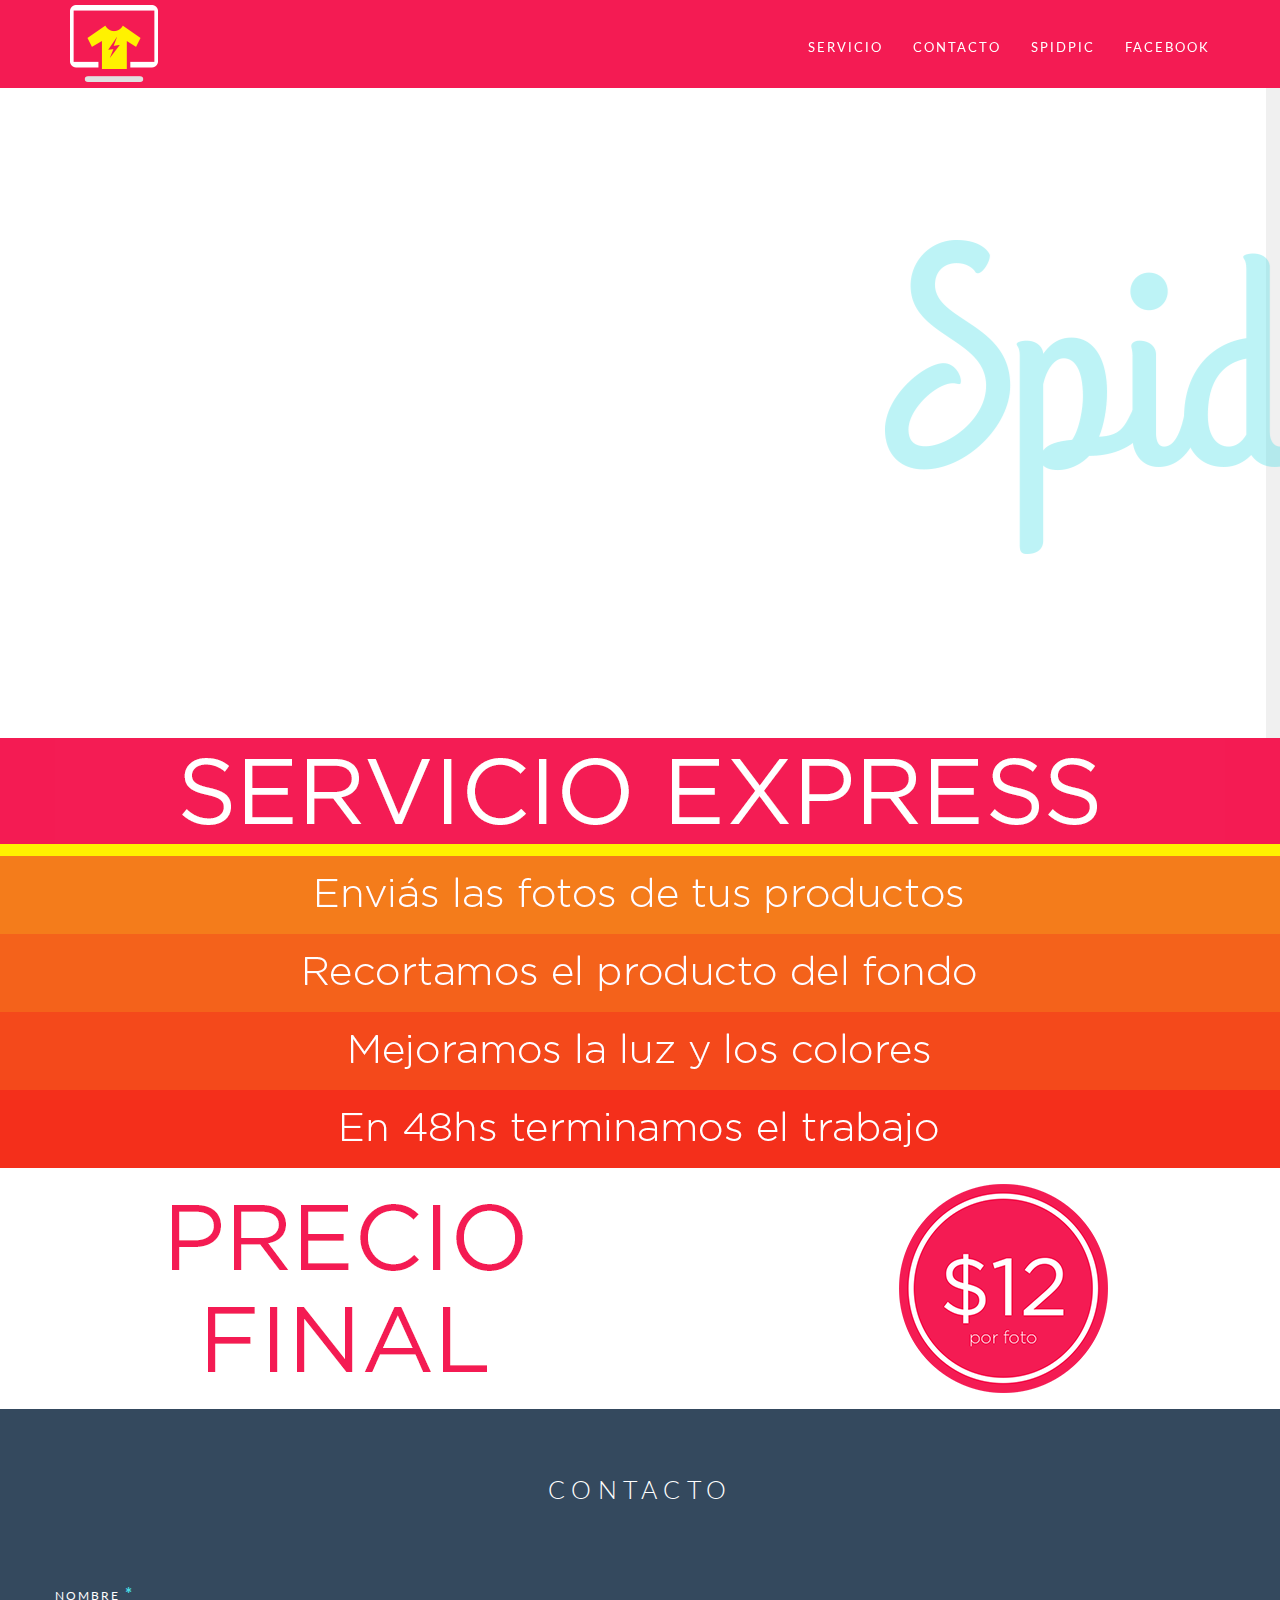
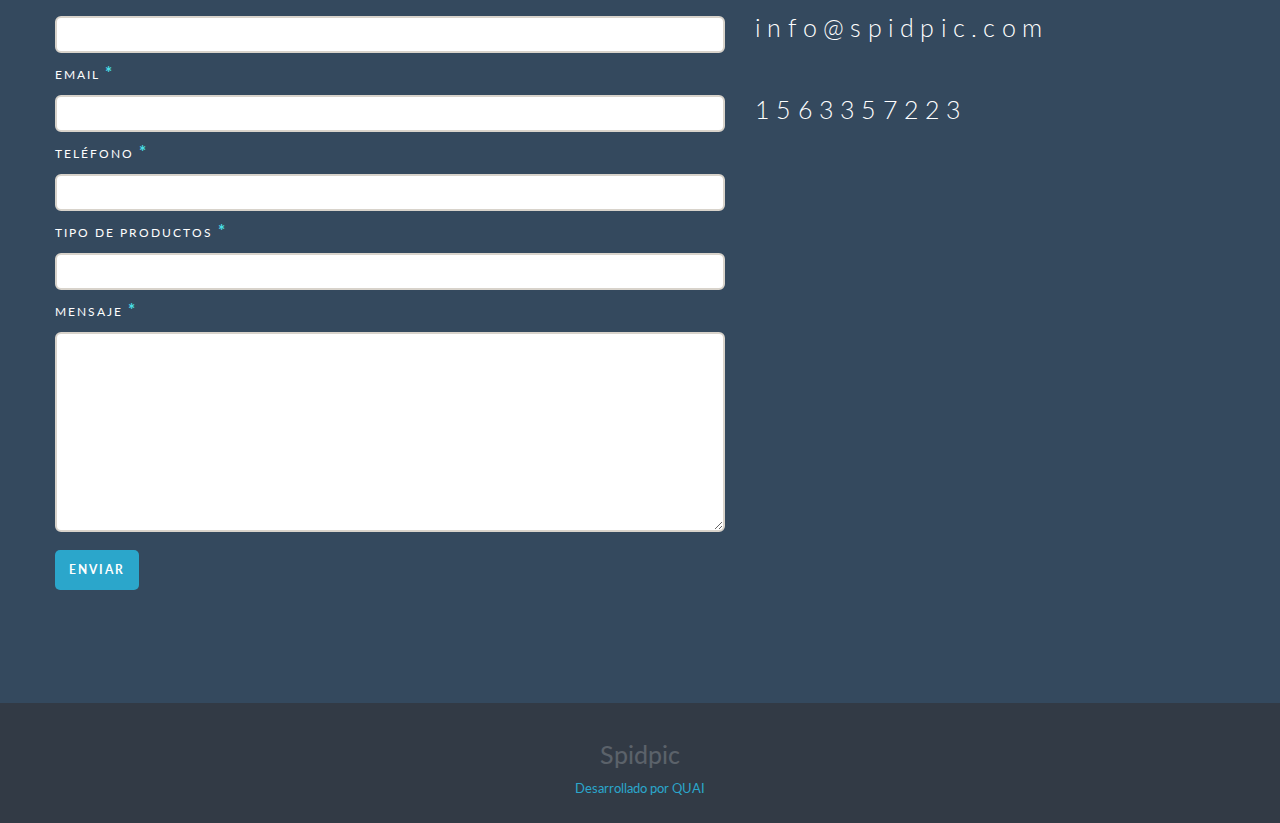
==== commit 4ddb57a5: "Mail update" ====
--- a/express/index.html
+++ b/express/index.html
@@ -251,23 +251,29 @@
 				<div class="row pad10">
                    
                     <div class="col-sm-12 col-md-7">
-                        <div class="contact_form">  
-                            <div id="note"></div>
+                        <div class="contact_form">
                             <div id="fields">
                                 <form id="ajax-contact-form">
                                     <p class="form_info">nombre <span class="required">*</span></p>
-                                        <input class="col-xs-12 col-sm-12 col-md-12" type="text" name="name" value="" />
+                                        <input class="col-xs-12 col-sm-12 col-md-12" type="text" name="name" value="" required />
                                     <p class="form_info">email <span class="required">*</span></p>
-                                        <input class="col-xs-12 col-sm-12 col-md-12" type="text" name="email" value=""  />
+                                        <input class="col-xs-12 col-sm-12 col-md-12" type="text" name="email" value="" required />
                                     <p class="form_info">tel&eacute;fono <span class="required">*</span></p>
                                         <input class="col-xs-12 col-sm-12 col-md-12" type="text" name="phone" value="" />
+                                    <p class="form_info">Tipo de productos <span class="required">*</span></p>
+                                        <input class="col-xs-12 col-sm-12 col-md-12" type="text" name="products" value="" />
                                     <p class="form_info">mensaje <span class="required">*</span></p>
-                                        <textarea name="message" id="message" class="col-xs-12 col-sm-12 col-md-12" ></textarea>
+                                        <textarea name="message" id="message" class="col-xs-12 col-sm-12 col-md-12" required ></textarea>
                                         <div class="clear"></div>
 
                                     <input type="submit" class="btn btn-primary btn-form marg-right5" value="enviar" />
                                     <div class="clear pad45"></div>
                                 </form>
+                            </div>
+                            <div class="notification_ok" style="display:none">
+                            <p>
+                                Gracias por elegirnos, ya estamos trabajando en tu propuesta
+                            </p>
                             </div>
                         </div>
                     </div>
@@ -382,29 +388,48 @@
 <script src="js/retina.js"></script>
 <!-- Contact -->
 <script type="text/javascript">
-	//<![CDATA[
-		$(document).ready(function(){	
-			$("#ajax-contact-form").submit(function() {
-				var str = $(this).serialize();		
-				$.ajax({
-					type: "POST",
-					url: "contact_form/contact_process.php",
-					data: str,
-					success: function(msg) {
-						// Message Sent - Show the 'Thank You' message and hide the form
-						if(msg == 'OK') {
-							result = '<div class="notification_ok">Gracias por elegirnos, ya estamos trabajando en tu propuesta</div>';
-							$("#fields").hide();
-						} else {
-							result = msg;
-						}
-						$('#note').html(result);
-					}
-				});
-				return false;
-			});															
-		});
-	//]]>		
+    $(document).ready(function() {
+
+        $('#ajax-contact-form').on('submit', function(e) {
+        e.preventDefault();
+
+        //get the name field value
+        var name = $('#name').val();
+        //get the name field value
+        var email = $('#email').val();
+        //get the comments
+        var phone = $('#phone').val();
+        //get the comments
+        var products = $('#products').val();
+        //get the comments
+        var message = $('#message').val();
+
+        //pretend we don't need validation
+
+        //send to formspree
+        $.ajax({
+            url:'https://formspree.io/info@spidpic.com',
+            method:'POST',
+            data:{
+            name:name,
+            email:email,
+            phone:phone,
+            products:products,
+            message:message,
+            _subject:'Spidpic Contact Form',
+            },
+            dataType:"json",
+            success:function() {
+            console.log('success'); 
+            $('#ajax-contact-form').hide();
+            $('.notification_ok').show();
+            }   
+
+        });     
+
+        });
+
+    });
 </script>
 <script>
 function ButtonClick_basico()
